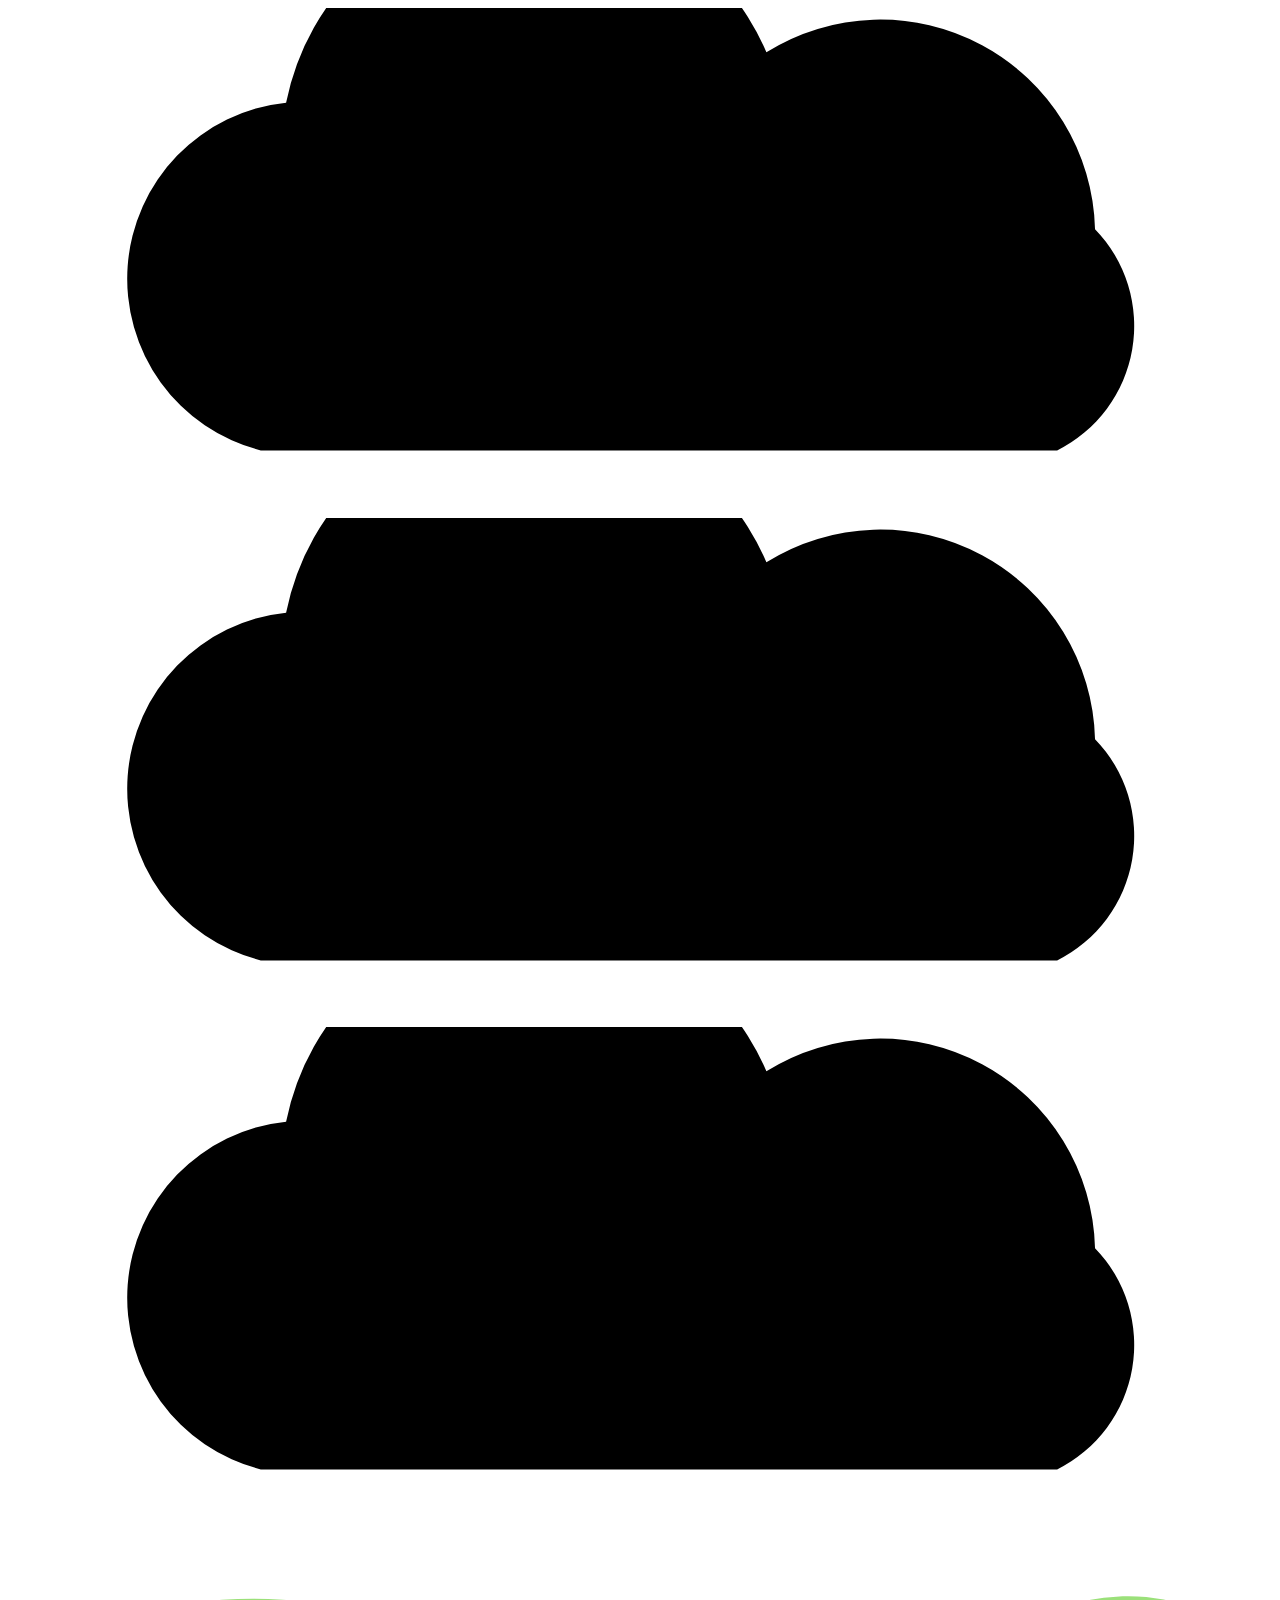
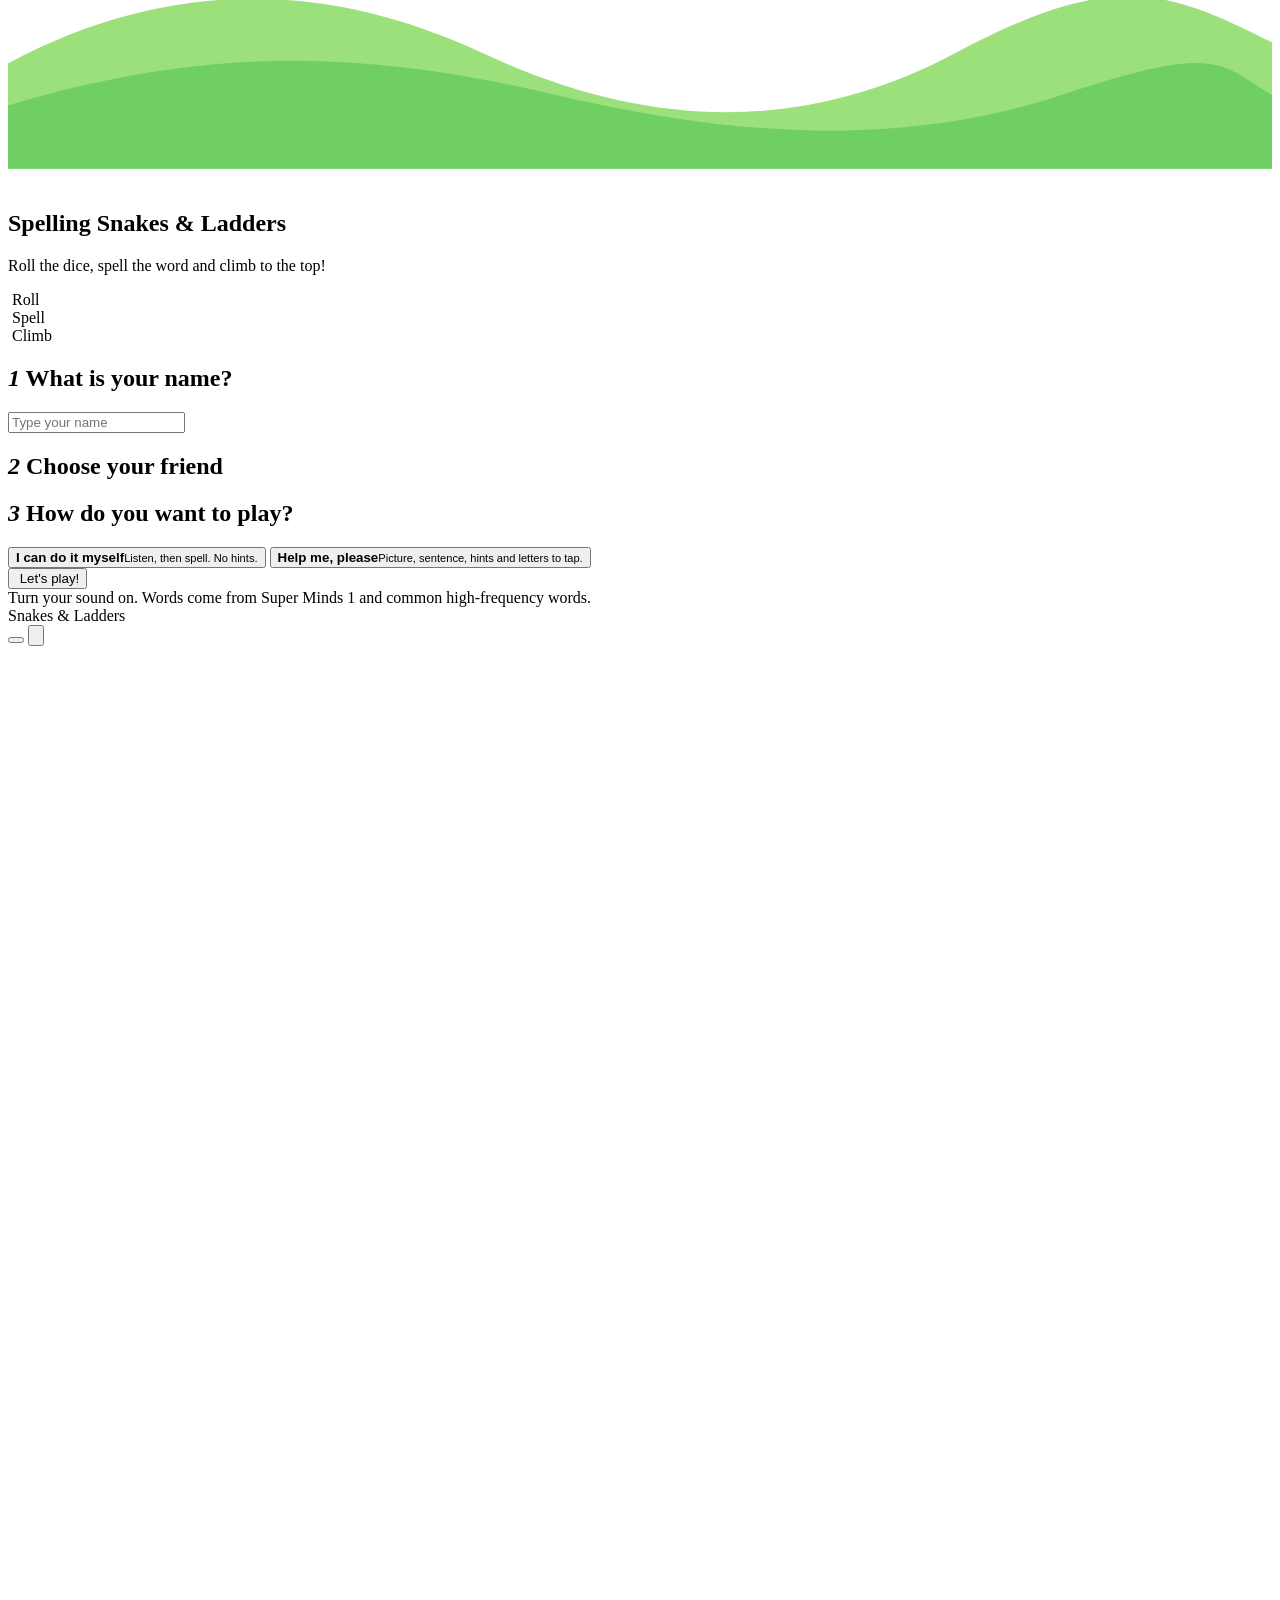
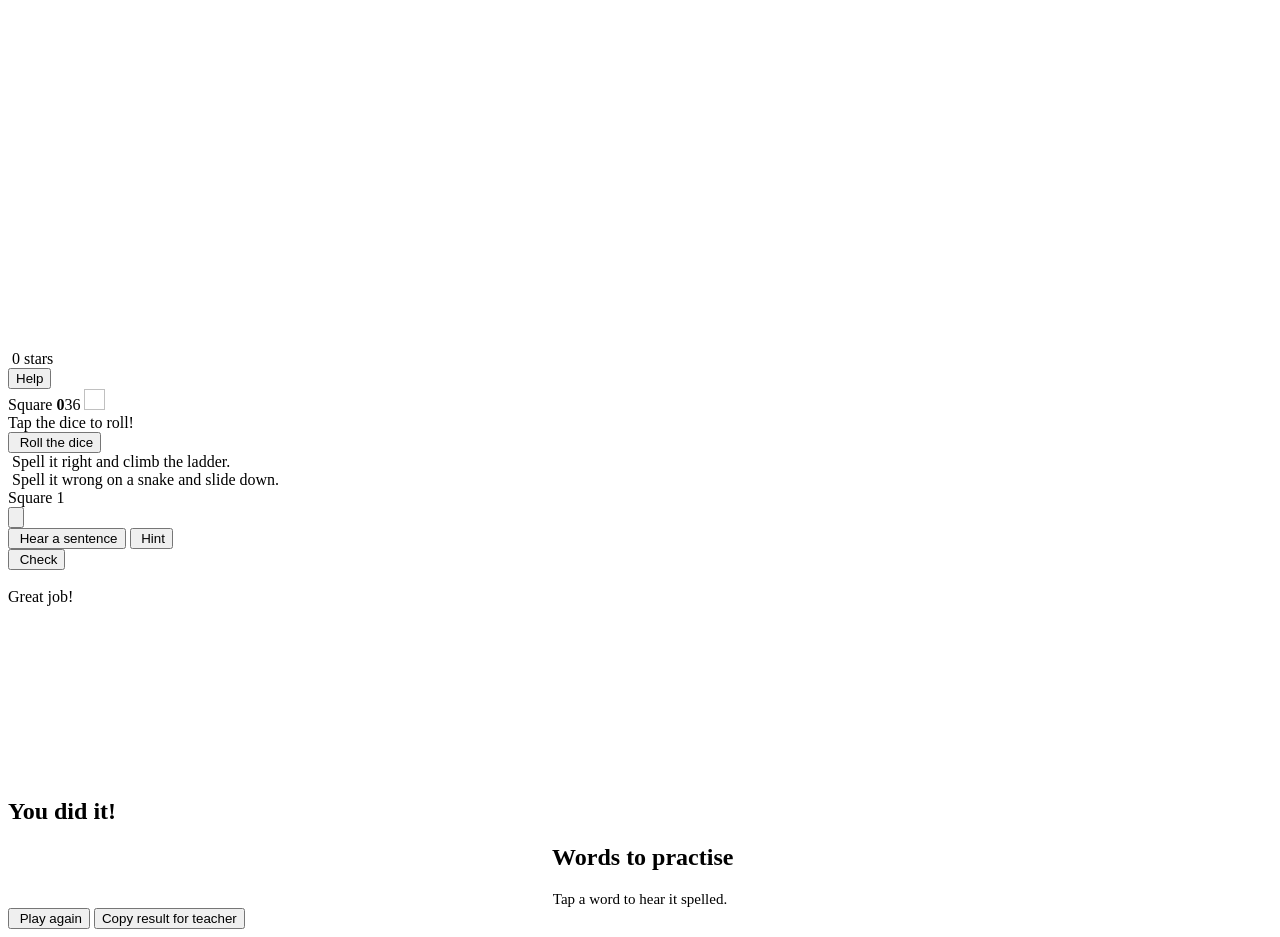
==== src/template.html @ 51717a1d "Add Spelling Snakes and Ladders game for Year 2 Single-file online game: 3D dice, spelling challenge" ====
<!DOCTYPE html>
<html lang="en-GB">
<head>
<meta charset="utf-8">
<meta name="viewport" content="width=device-width, initial-scale=1, viewport-fit=cover">
<meta name="theme-color" content="#69c8ff">
<title>Spelling Snakes and Ladders</title>
<style>
/*CSS*/
</style>
</head>
<body>

<div class="backdrop" aria-hidden="true">
  <svg class="cloud c1" viewBox="0 0 200 80"><path d="M40 70a28 28 0 0 1 4-55 40 40 0 0 1 76-8 34 34 0 0 1 52 28 22 22 0 0 1-6 35z"/></svg>
  <svg class="cloud c2" viewBox="0 0 200 80"><path d="M40 70a28 28 0 0 1 4-55 40 40 0 0 1 76-8 34 34 0 0 1 52 28 22 22 0 0 1-6 35z"/></svg>
  <svg class="cloud c3" viewBox="0 0 200 80"><path d="M40 70a28 28 0 0 1 4-55 40 40 0 0 1 76-8 34 34 0 0 1 52 28 22 22 0 0 1-6 35z"/></svg>
  <svg class="hill" viewBox="0 0 1200 220" preserveAspectRatio="none" height="22%" width="100%">
    <path d="M0 120C150 40 300 40 450 110S750 190 900 110 1100 50 1200 100V220H0z" fill="#9be07a"/>
    <path d="M0 160C200 100 350 110 520 150S850 200 1000 150 1150 120 1200 150V220H0z" fill="#6fcf62"/>
  </svg>
</div>

<!-- ============ START ============ -->
<section id="start" class="screen on">
  <div class="hero">
    <div class="brandmark"><img class="ico" data-i="snake" alt=""><img class="ico" data-i="die" alt=""><img class="ico" data-i="ladder" alt=""></div>
    <h1 class="title">Spelling <span>Snakes</span> &amp; <span>Ladders</span></h1>
    <p class="tag">Roll the dice, spell the word and climb to the top!</p>
    <div class="steps">
      <div><img class="ico" data-i="die" alt=""> Roll</div>
      <div><img class="ico" data-i="pencil" alt=""> Spell</div>
      <div><img class="ico" data-i="ladder" alt=""> Climb</div>
    </div>

    <div class="sheet">
      <h2><i>1</i> What is your name?</h2>
      <input id="name" class="field" type="text" maxlength="20" placeholder="Type your name" autocomplete="off">
    </div>
    <div class="sheet">
      <h2><i>2</i> Choose your friend</h2>
      <div class="avatars" id="avatars"></div>
    </div>
    <div class="sheet">
      <h2><i>3</i> How do you want to play?</h2>
      <div class="modes">
        <button class="mode" data-mode="solo"><img class="ico" data-i="star" alt=""><span><b>I can do it myself</b><small>Listen, then spell. No hints.</small></span></button>
        <button class="mode" data-mode="help"><img class="ico" data-i="help" alt=""><span><b>Help me, please</b><small>Picture, sentence, hints and letters to tap.</small></span></button>
      </div>
    </div>
    <button class="btn play big" id="goBtn"><img class="ico" data-i="rocket" alt=""> Let's play!</button>
    <div class="foot">Turn your sound on. Words come from Super Minds 1 and common high-frequency words.</div>
  </div>
</section>

<!-- ============ GAME ============ -->
<section id="game" class="screen">
  <div class="bar">
    <div class="logo"><img class="ico" data-i="die" alt=""><span>Snakes &amp; Ladders</span></div>
    <div class="right">
      <button class="iconbtn" id="muteBtn" aria-label="Sound on or off"></button>
      <button class="iconbtn" id="quitBtn" aria-label="Back to start"><img class="ico" data-i="home" alt=""></button>
    </div>
  </div>
  <div class="stage">
    <div class="boardwrap" id="boardwrap">
      <svg id="board" viewBox="0 0 600 600" xmlns="http://www.w3.org/2000/svg" role="img" aria-label="Snakes and ladders board"></svg>
      <div id="token"><div class="shad"></div><div class="badge"><img id="tokImg" alt=""></div></div>
    </div>
    <div class="side">
      <div class="card player">
        <div class="pface"><img id="faceImg" alt=""></div>
        <div class="who"><b id="whoName"></b><span><img class="ico" data-i="star" alt=""> <em id="starCount" style="font-style:normal">0</em> stars</span></div>
        <button class="switch" id="helpSwitch" role="switch" aria-checked="false"><span>Help</span><span class="track"></span></button>
      </div>
      <div class="card progress">
        <div class="lbl"><span>Square <b id="sqNow">0</b></span><span>36 <img class="ico" data-i="trophy" alt="" style="height:1.3em;width:1.3em"></span></div>
        <div class="meter"><i id="meterFill"></i></div>
      </div>
      <div class="card dicebox" id="diceBox">
        <div class="scene"><div class="bounce" id="bounce"><div class="cube" id="cube"></div></div></div>
        <div class="pad"></div>
      </div>
      <div class="msg" id="msg" aria-live="polite">Tap the dice to roll!</div>
      <div class="rollwrap">
        <button class="btn play block" id="rollBtn"><img class="ico" data-i="die" alt=""> Roll the dice</button>
        <div class="legend">
          <div><img class="ico" data-i="ladder" alt=""> Spell it right and climb the ladder.</div>
          <div><img class="ico" data-i="snake" alt=""> Spell it wrong on a snake and slide down.</div>
        </div>
      </div>
    </div>
  </div>
</section>

<!-- ============ QUIZ ============ -->
<div class="modal" id="quiz" role="dialog" aria-modal="true" aria-label="Spell the word">
  <div class="quiz">
    <div class="qtop"><span class="chipq" id="qsq">Square 1</span><span class="chipq" id="qmode"></span></div>
    <div class="picture" id="picture"></div>
    <button class="listen" id="listenBtn" aria-label="Hear the word"><img class="ico" data-i="speaker" alt=""></button>
    <div class="tools">
      <button class="pill" id="hearSent"><img class="ico" data-i="talk" alt=""> Hear a sentence</button>
      <button class="pill solid" id="hintBtn"><img class="ico" data-i="bulb" alt=""> Hint</button>
    </div>
    <div class="sent" id="sent"></div>
    <div class="slots" id="slots"></div>
    <div id="fb" aria-live="polite"></div>
    <div class="bank" id="bank"></div>
    <div class="keys" id="keys"></div>
    <div class="row">
      <button class="btn block" id="checkBtn" style="max-width:340px"><img class="ico" data-i="check" alt=""> Check</button>
      <button class="btn play block" id="nextBtn" style="display:none;max-width:340px">Next</button>
    </div>
  </div>
</div>

<!-- ============ REWARD ============ -->
<div id="cheer"><div class="reward"><div class="rays"></div><img class="mascot" id="cMascot" alt=""><br><div class="ribbon" id="cText">Great job!</div><div class="rstars" id="cStars"></div></div></div>
<canvas id="confetti"></canvas>

<!-- ============ END ============ -->
<section id="end" class="screen">
  <div class="final">
    <img class="trophy" data-i="trophy" alt="">
    <h1 id="endTitle">You did it!</h1>
    <div class="stars" id="endStars"></div>
    <div class="sheet" style="text-align:center"><div class="scoreline" id="endScore"></div></div>
    <div class="sheet" id="missPanel" style="text-align:center">
      <h2 style="justify-content:center"><img class="ico" data-i="biceps" alt=""> Words to practise</h2>
      <div style="font-size:15px;color:var(--ink-2)">Tap a word to hear it spelled.</div>
      <div class="miss" id="missList"></div>
    </div>
    <div class="row">
      <button class="btn play" id="againBtn"><img class="ico" data-i="rocket" alt=""> Play again</button>
      <button class="pill" id="copyBtn">Copy result for teacher</button>
    </div>
    <div class="note" id="copyNote"></div>
  </div>
</div>

<script>
/*JS*/
</script>
</body>
</html>
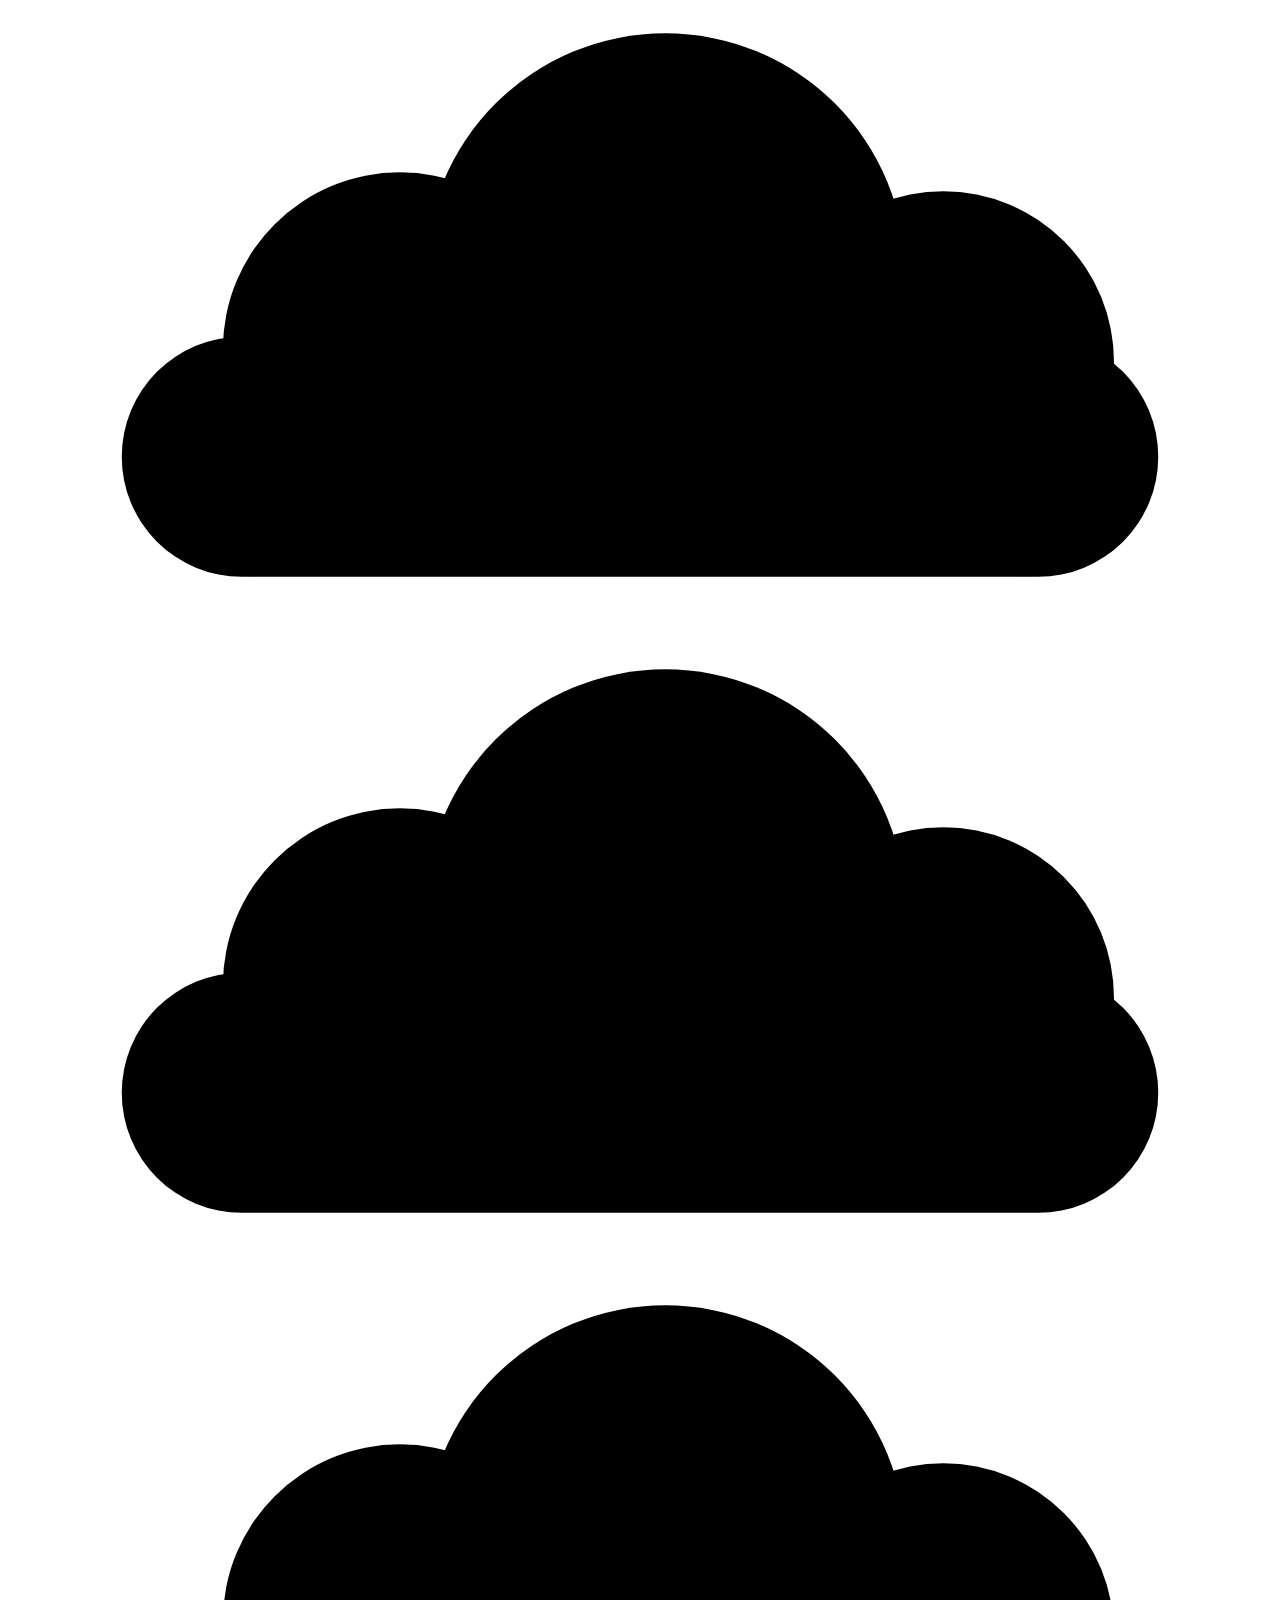
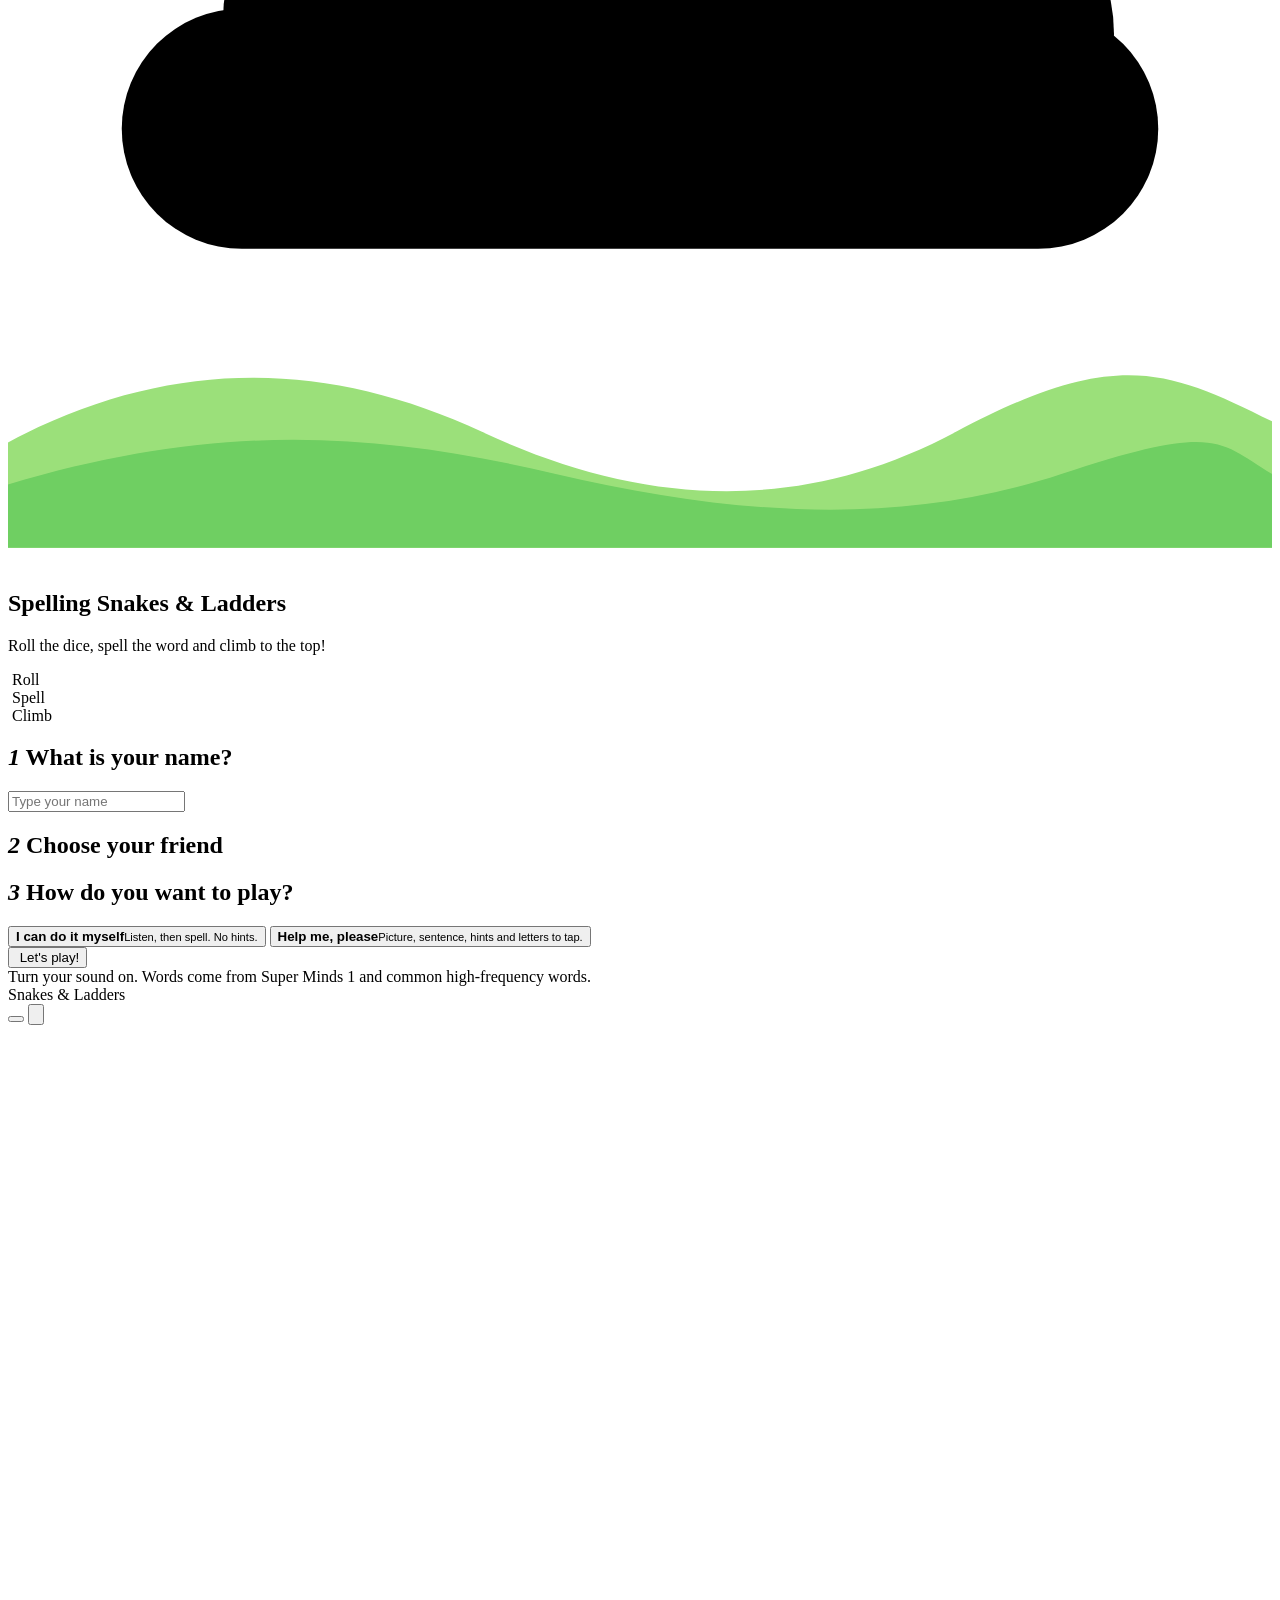
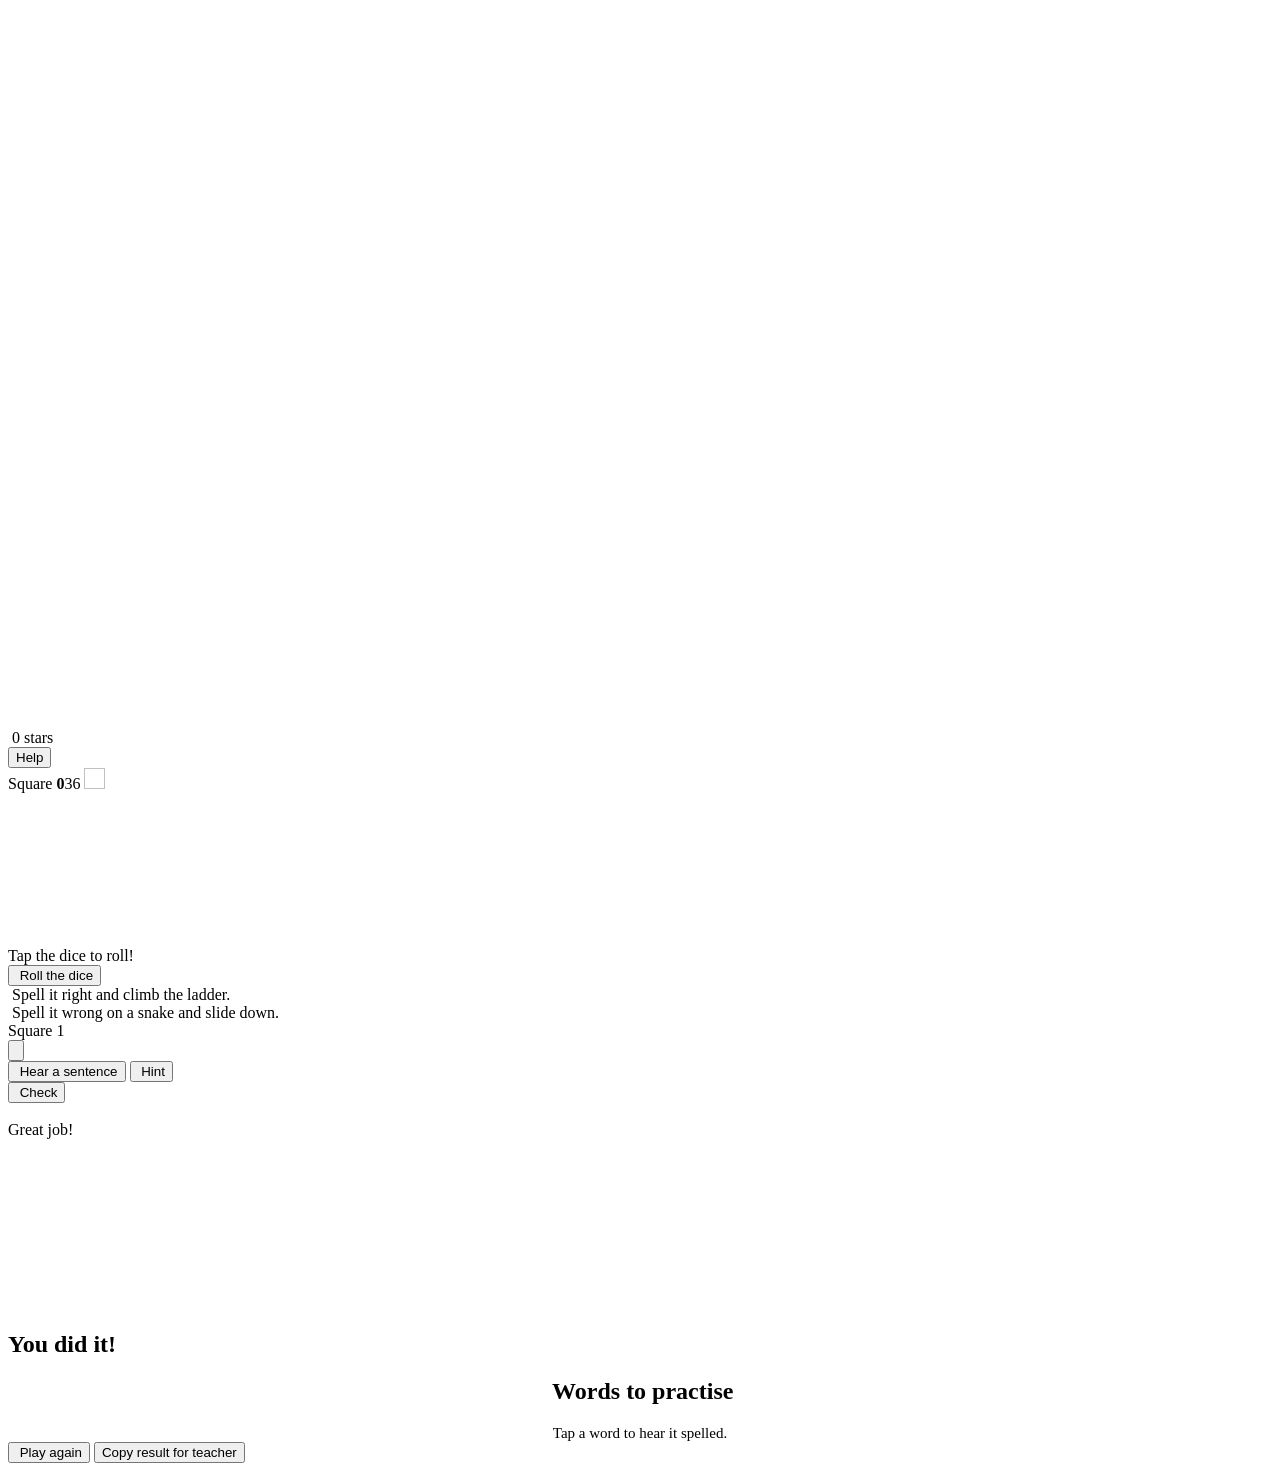
==== commit a97422af: "Real 3D dice, cleaner ladder and clouds, roll message and streak voice - Dice: three.js rounded glos" ====
--- a/src/template.html
+++ b/src/template.html
@@ -12,9 +12,9 @@
 <body>
 
 <div class="backdrop" aria-hidden="true">
-  <svg class="cloud c1" viewBox="0 0 200 80"><path d="M40 70a28 28 0 0 1 4-55 40 40 0 0 1 76-8 34 34 0 0 1 52 28 22 22 0 0 1-6 35z"/></svg>
-  <svg class="cloud c2" viewBox="0 0 200 80"><path d="M40 70a28 28 0 0 1 4-55 40 40 0 0 1 76-8 34 34 0 0 1 52 28 22 22 0 0 1-6 35z"/></svg>
-  <svg class="cloud c3" viewBox="0 0 200 80"><path d="M40 70a28 28 0 0 1 4-55 40 40 0 0 1 76-8 34 34 0 0 1 52 28 22 22 0 0 1-6 35z"/></svg>
+  <svg class="cloud c1" viewBox="0 0 200 100"><g><rect x="18" y="52" width="164" height="38" rx="19"/><circle cx="62" cy="54" r="28"/><circle cx="104" cy="42" r="38"/><circle cx="148" cy="56" r="27"/></g></svg>
+  <svg class="cloud c2" viewBox="0 0 200 100"><g><rect x="18" y="52" width="164" height="38" rx="19"/><circle cx="62" cy="54" r="28"/><circle cx="104" cy="42" r="38"/><circle cx="148" cy="56" r="27"/></g></svg>
+  <svg class="cloud c3" viewBox="0 0 200 100"><g><rect x="18" y="52" width="164" height="38" rx="19"/><circle cx="62" cy="54" r="28"/><circle cx="104" cy="42" r="38"/><circle cx="148" cy="56" r="27"/></g></svg>
   <svg class="hill" viewBox="0 0 1200 220" preserveAspectRatio="none" height="22%" width="100%">
     <path d="M0 120C150 40 300 40 450 110S750 190 900 110 1100 50 1200 100V220H0z" fill="#9be07a"/>
     <path d="M0 160C200 100 350 110 520 150S850 200 1000 150 1150 120 1200 150V220H0z" fill="#6fcf62"/>
@@ -78,8 +78,7 @@
         <div class="meter"><i id="meterFill"></i></div>
       </div>
       <div class="card dicebox" id="diceBox">
-        <div class="scene"><div class="bounce" id="bounce"><div class="cube" id="cube"></div></div></div>
-        <div class="pad"></div>
+        <div class="scene"><canvas id="dice3d" aria-label="Dice"></canvas></div>
       </div>
       <div class="msg" id="msg" aria-live="polite">Tap the dice to roll!</div>
       <div class="rollwrap">
@@ -140,6 +139,9 @@
 </div>
 
 <script>
+/*THREE*/
+</script>
+<script>
 /*JS*/
 </script>
 </body>
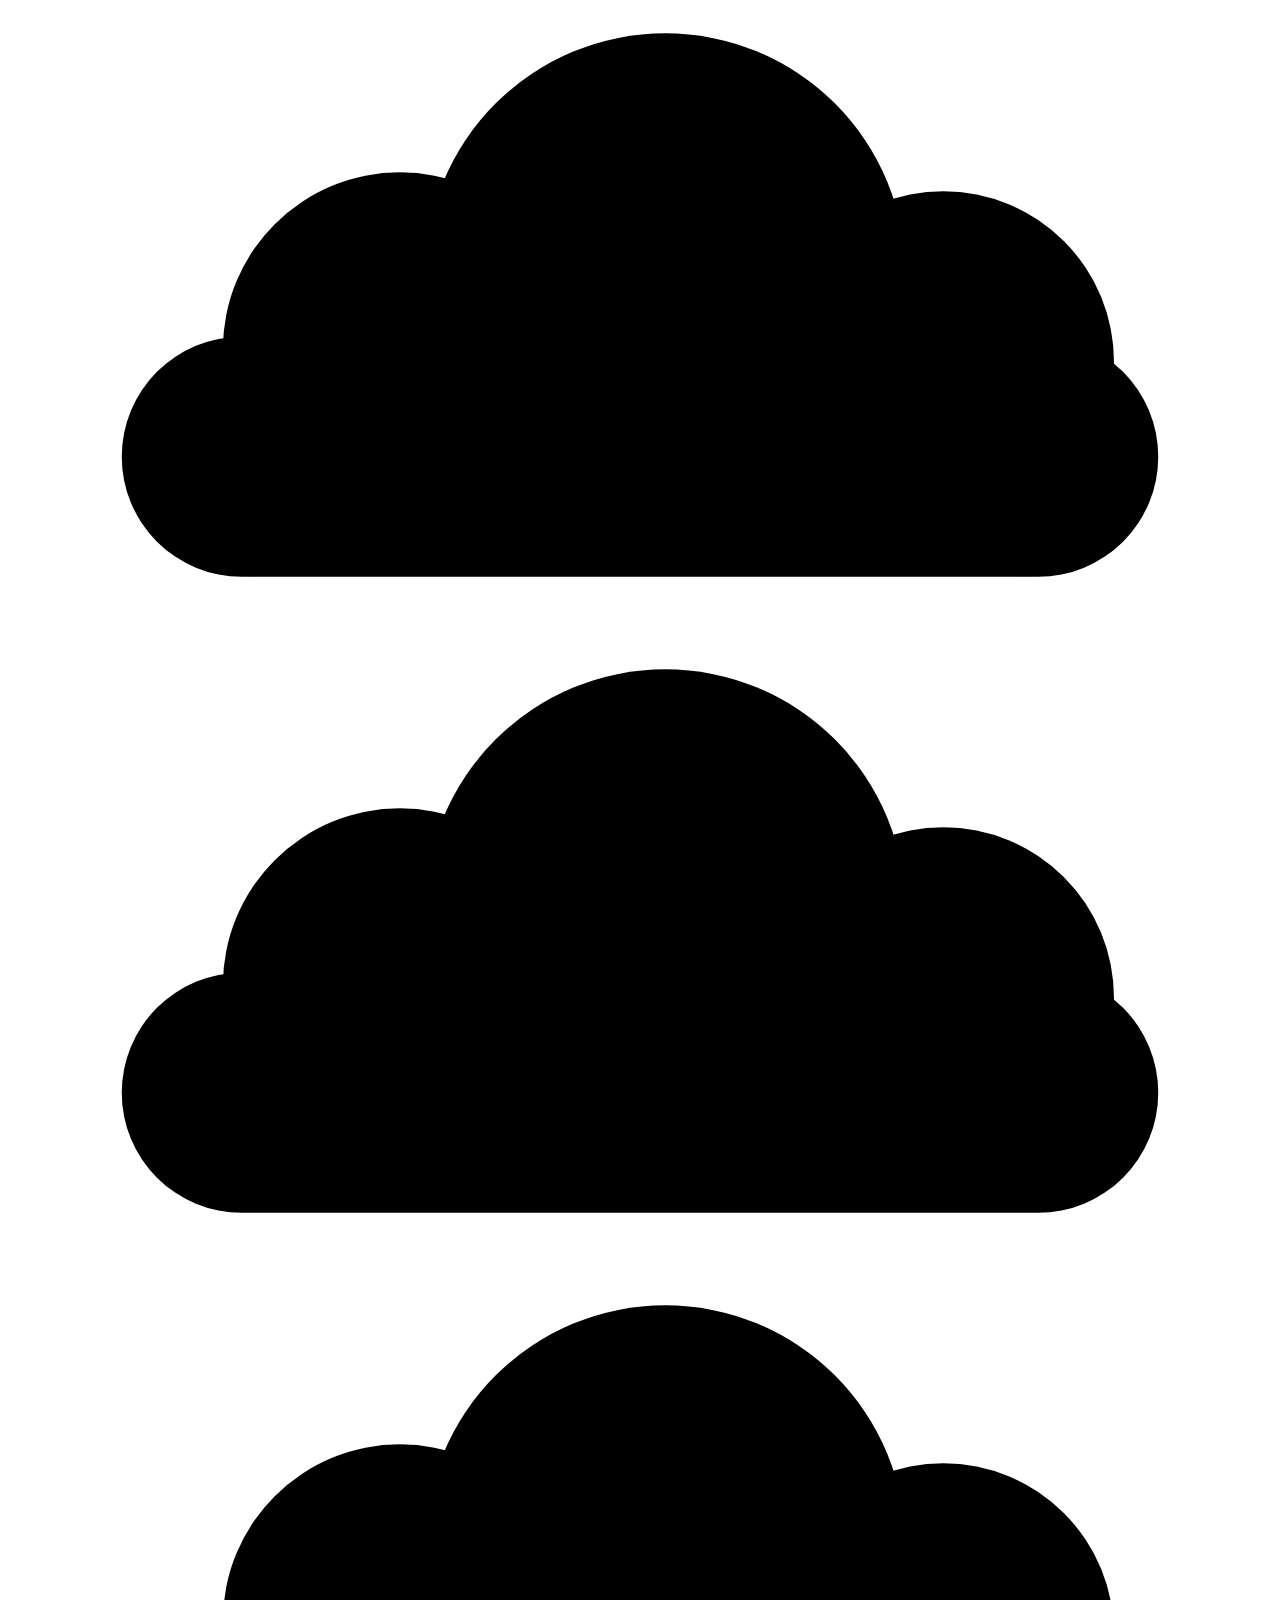
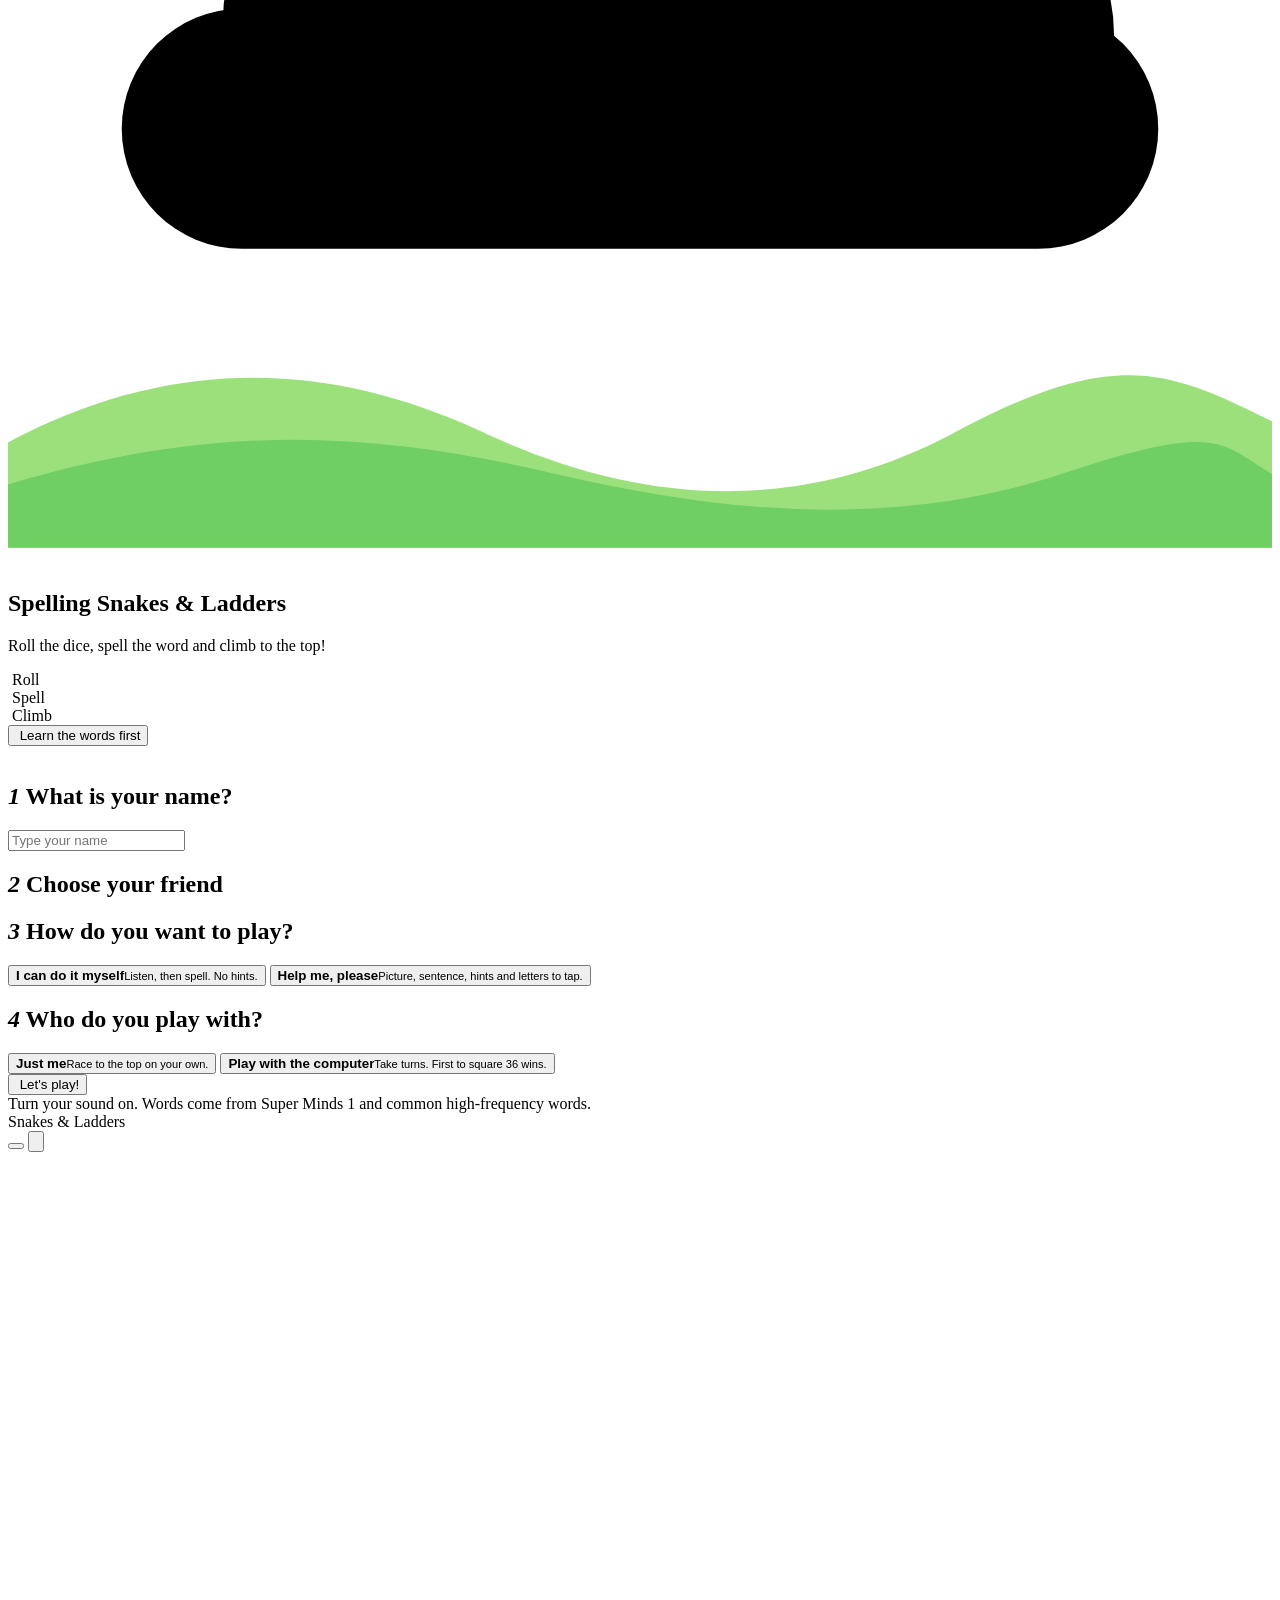
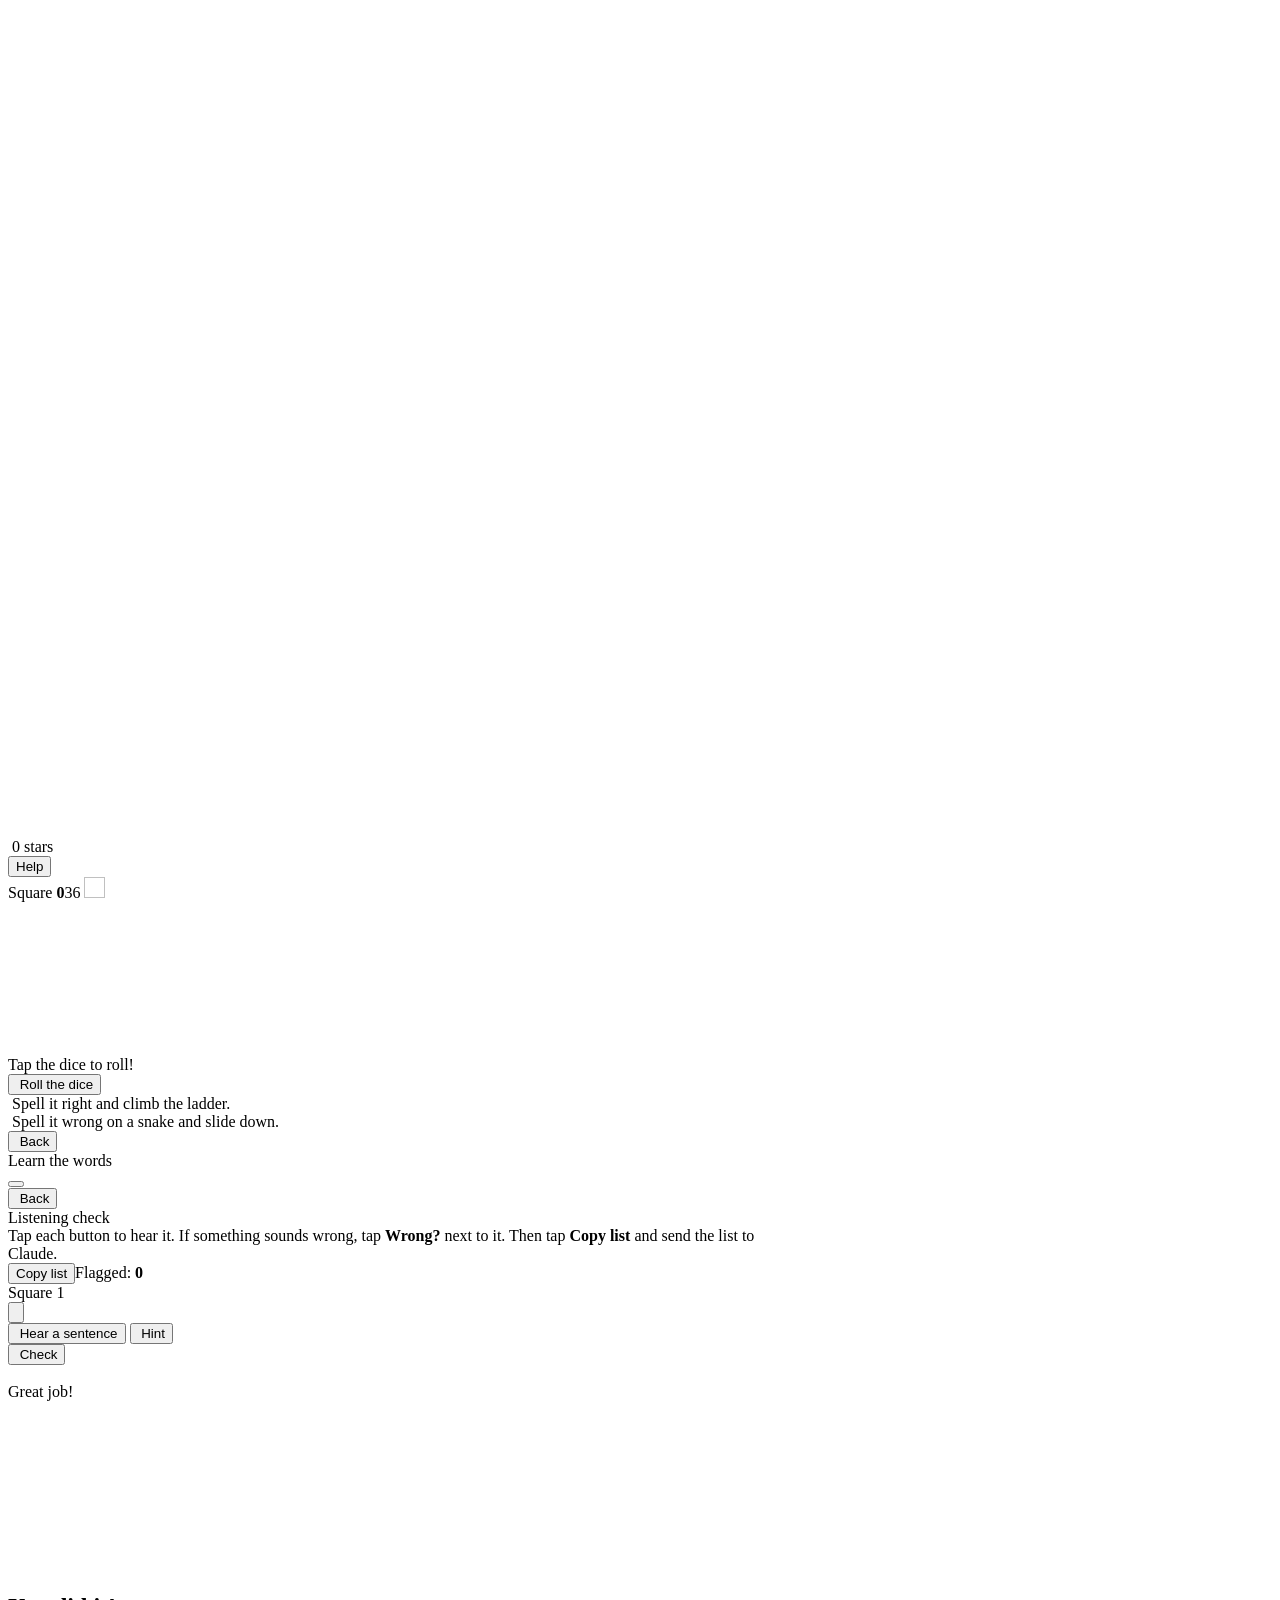
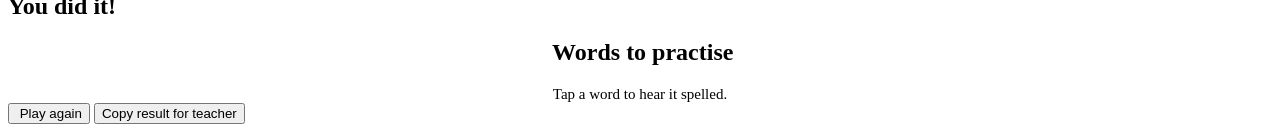
==== commit 5e27f7d2: "Study flashcards, computer opponent, school font, centred tokens, clearer letter audio - Learn-the-w" ====
--- a/src/template.html
+++ b/src/template.html
@@ -32,6 +32,7 @@
       <div><img class="ico" data-i="pencil" alt=""> Spell</div>
       <div><img class="ico" data-i="ladder" alt=""> Climb</div>
     </div>
+    <button class="btn blue" id="studyBtn" style="margin:0 0 18px"><img class="ico" data-i="notebook" alt=""> Learn the words first</button>
 
     <div class="sheet">
       <h2><i>1</i> What is your name?</h2>
@@ -46,6 +47,23 @@
       <div class="modes">
         <button class="mode" data-mode="solo"><img class="ico" data-i="star" alt=""><span><b>I can do it myself</b><small>Listen, then spell. No hints.</small></span></button>
         <button class="mode" data-mode="help"><img class="ico" data-i="help" alt=""><span><b>Help me, please</b><small>Picture, sentence, hints and letters to tap.</small></span></button>
+      </div>
+    </div>
+    <div class="sheet">
+      <h2><i>4</i> Who do you play with?</h2>
+      <div class="modes">
+        <button class="with" data-play="alone"><img class="ico" data-i="rocket" alt=""><span><b>Just me</b><small>Race to the top on your own.</small></span></button>
+        <button class="with" data-play="cpu"><img class="ico" data-i="robot" alt=""><span><b>Play with the computer</b><small>Take turns. First to square 36 wins.</small></span></button>
+      </div>
+      <div id="oppBox" hidden>
+        <h3 class="sub">Choose your opponent</h3>
+        <div class="avatars" id="oppAvatars"></div>
+        <h3 class="sub">How good is the computer?</h3>
+        <div class="levels">
+          <button class="lv" data-level="easy">Easy</button>
+          <button class="lv" data-level="medium">Medium</button>
+          <button class="lv" data-level="hard">Tricky</button>
+        </div>
       </div>
     </div>
     <button class="btn play big" id="goBtn"><img class="ico" data-i="rocket" alt=""> Let's play!</button>
@@ -64,18 +82,26 @@
   </div>
   <div class="stage">
     <div class="boardwrap" id="boardwrap">
-      <svg id="board" viewBox="0 0 600 600" xmlns="http://www.w3.org/2000/svg" role="img" aria-label="Snakes and ladders board"></svg>
-      <div id="token"><div class="shad"></div><div class="badge"><img id="tokImg" alt=""></div></div>
+      <div class="bi" id="bi">
+        <svg id="board" viewBox="0 0 600 600" xmlns="http://www.w3.org/2000/svg" role="img" aria-label="Snakes and ladders board"></svg>
+      </div>
     </div>
     <div class="side">
-      <div class="card player">
+      <div class="players">
+      <div class="card player" id="pHuman">
         <div class="pface"><img id="faceImg" alt=""></div>
         <div class="who"><b id="whoName"></b><span><img class="ico" data-i="star" alt=""> <em id="starCount" style="font-style:normal">0</em> stars</span></div>
         <button class="switch" id="helpSwitch" role="switch" aria-checked="false"><span>Help</span><span class="track"></span></button>
       </div>
+      <div class="card player cpu" id="pCpu" hidden>
+        <div class="pface"><img id="oppFace" alt=""></div>
+        <div class="who"><b id="oppName"></b><span id="oppSq">Square 0</span></div>
+      </div>
+      </div>
       <div class="card progress">
         <div class="lbl"><span>Square <b id="sqNow">0</b></span><span>36 <img class="ico" data-i="trophy" alt="" style="height:1.3em;width:1.3em"></span></div>
         <div class="meter"><i id="meterFill"></i></div>
+        <div class="meter m2" id="meter2" hidden><i id="meterFill2"></i></div>
       </div>
       <div class="card dicebox" id="diceBox">
         <div class="scene"><canvas id="dice3d" aria-label="Dice"></canvas></div>
@@ -89,6 +115,46 @@
         </div>
       </div>
     </div>
+  </div>
+</section>
+
+<!-- ============ STUDY ============ -->
+<section id="study" class="screen">
+  <div class="bar">
+    <button class="pill" id="studyBack"><img class="ico" data-i="prev" alt=""> Back</button>
+    <div class="stitle" id="studyTitle">Learn the words</div>
+    <button class="iconbtn" id="studyMute" aria-label="Sound on or off"></button>
+  </div>
+  <div class="groups" id="studyGroups"></div>
+  <div class="deck" id="studyDeck" hidden>
+    <div class="deckbar"><span id="deckCount">1 of 1</span><div class="meter"><i id="deckFill"></i></div></div>
+    <div class="fcard" id="fcard">
+      <div class="fpic" id="fpic"></div>
+      <div class="fword" id="fword"></div>
+      <div class="fsent" id="fsent"></div>
+      <div class="ftools">
+        <button class="pill solid" id="hearCard"><img class="ico" data-i="speaker" alt=""> Hear it</button>
+        <button class="pill" id="spellCard"><img class="ico" data-i="pencil" alt=""> Spell it</button>
+        <button class="pill" id="sentCard"><img class="ico" data-i="talk" alt=""> Sentence</button>
+      </div>
+    </div>
+    <div class="fnav">
+      <button class="btn small light" id="prevCard"><img class="ico" data-i="prev" alt=""> Back</button>
+      <button class="btn small" id="nextCard">Next</button>
+    </div>
+  </div>
+</section>
+
+<!-- ============ LISTENING CHECK (add #check to the link) ============ -->
+<section id="check" class="screen">
+  <div class="final" style="max-width:760px;text-align:left">
+    <div class="bar"><button class="pill" id="checkBack"><img class="ico" data-i="prev" alt=""> Back</button><div class="stitle">Listening check</div><span></span></div>
+    <div class="sheet">
+      <p style="margin:0">Tap each button to hear it. If something sounds wrong, tap <b>Wrong?</b> next to it. Then tap <b>Copy list</b> and send the list to Claude.</p>
+      <div class="row" style="justify-content:flex-start"><button class="btn small" id="copyFlags">Copy list</button><span>Flagged: <b id="flagCount">0</b></span></div>
+      <div class="note" id="flagNote"></div>
+    </div>
+    <div class="sheet" id="checkList"></div>
   </div>
 </section>
 
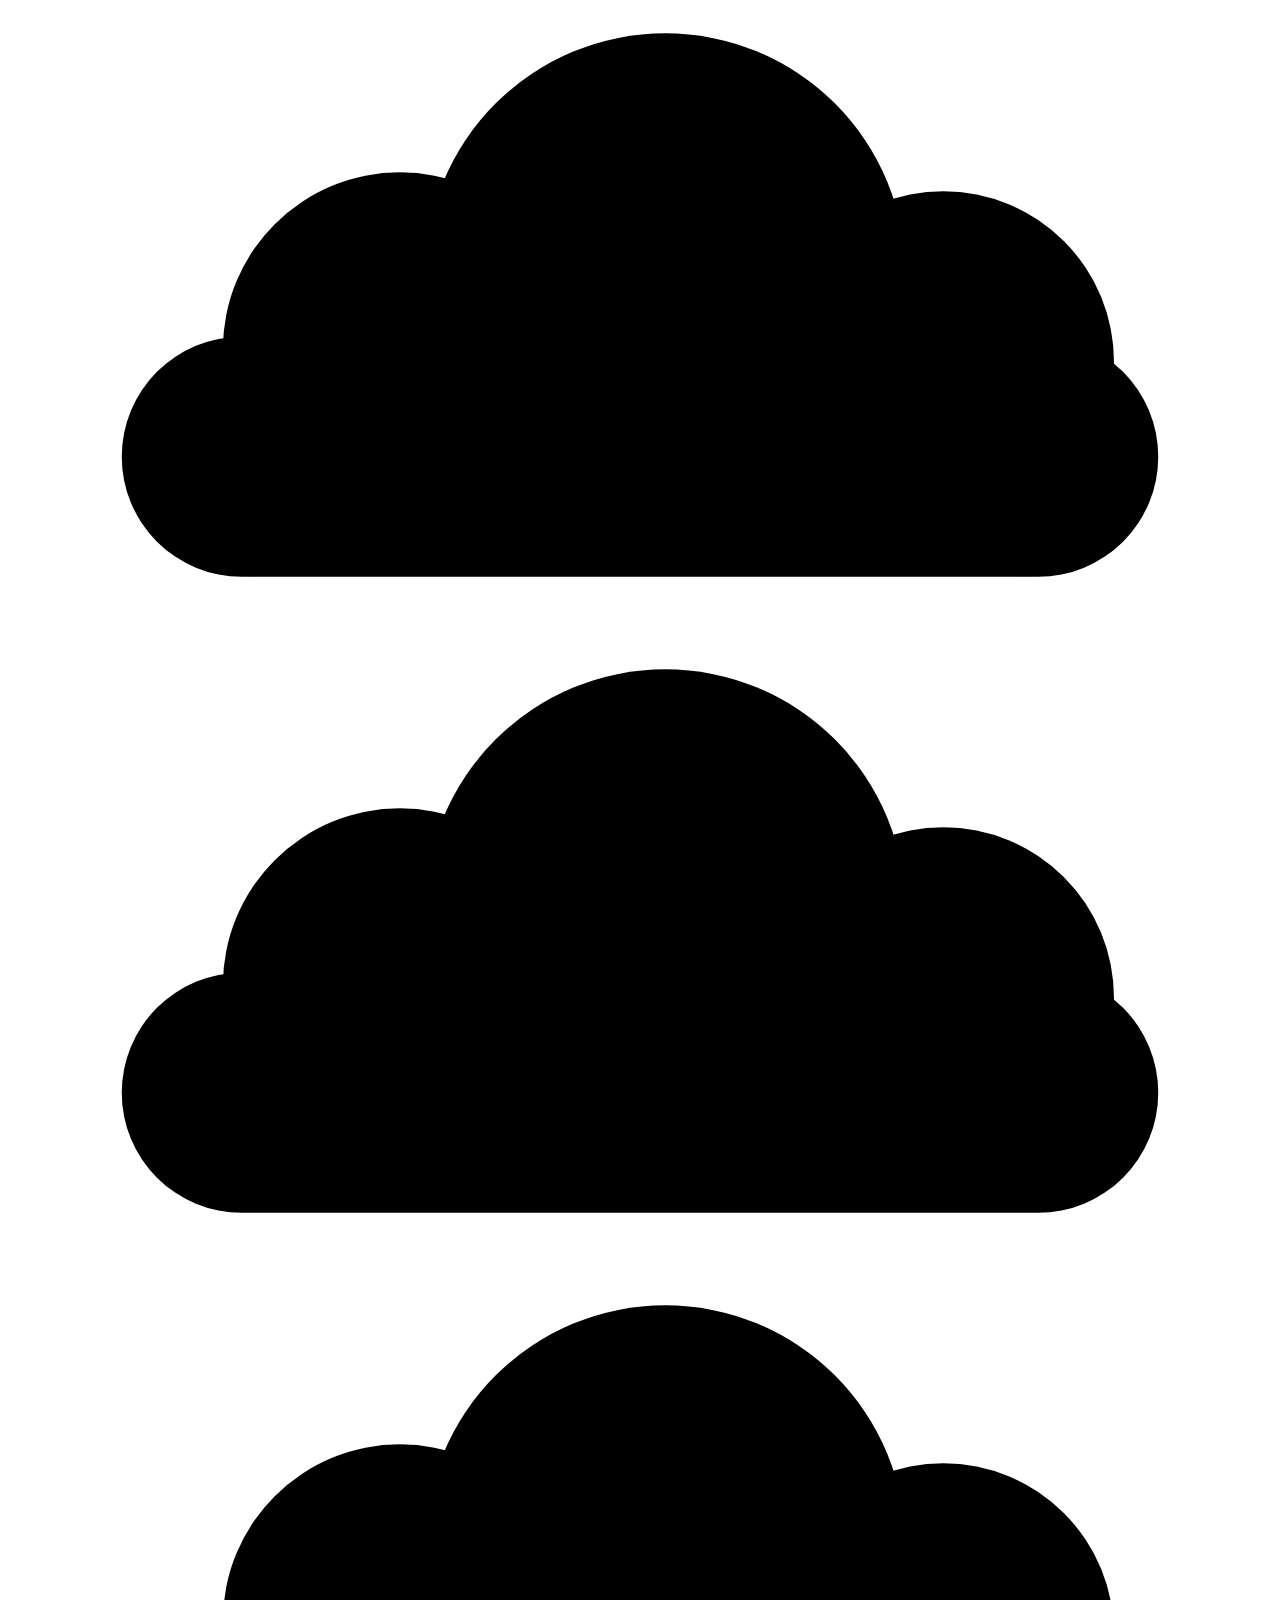
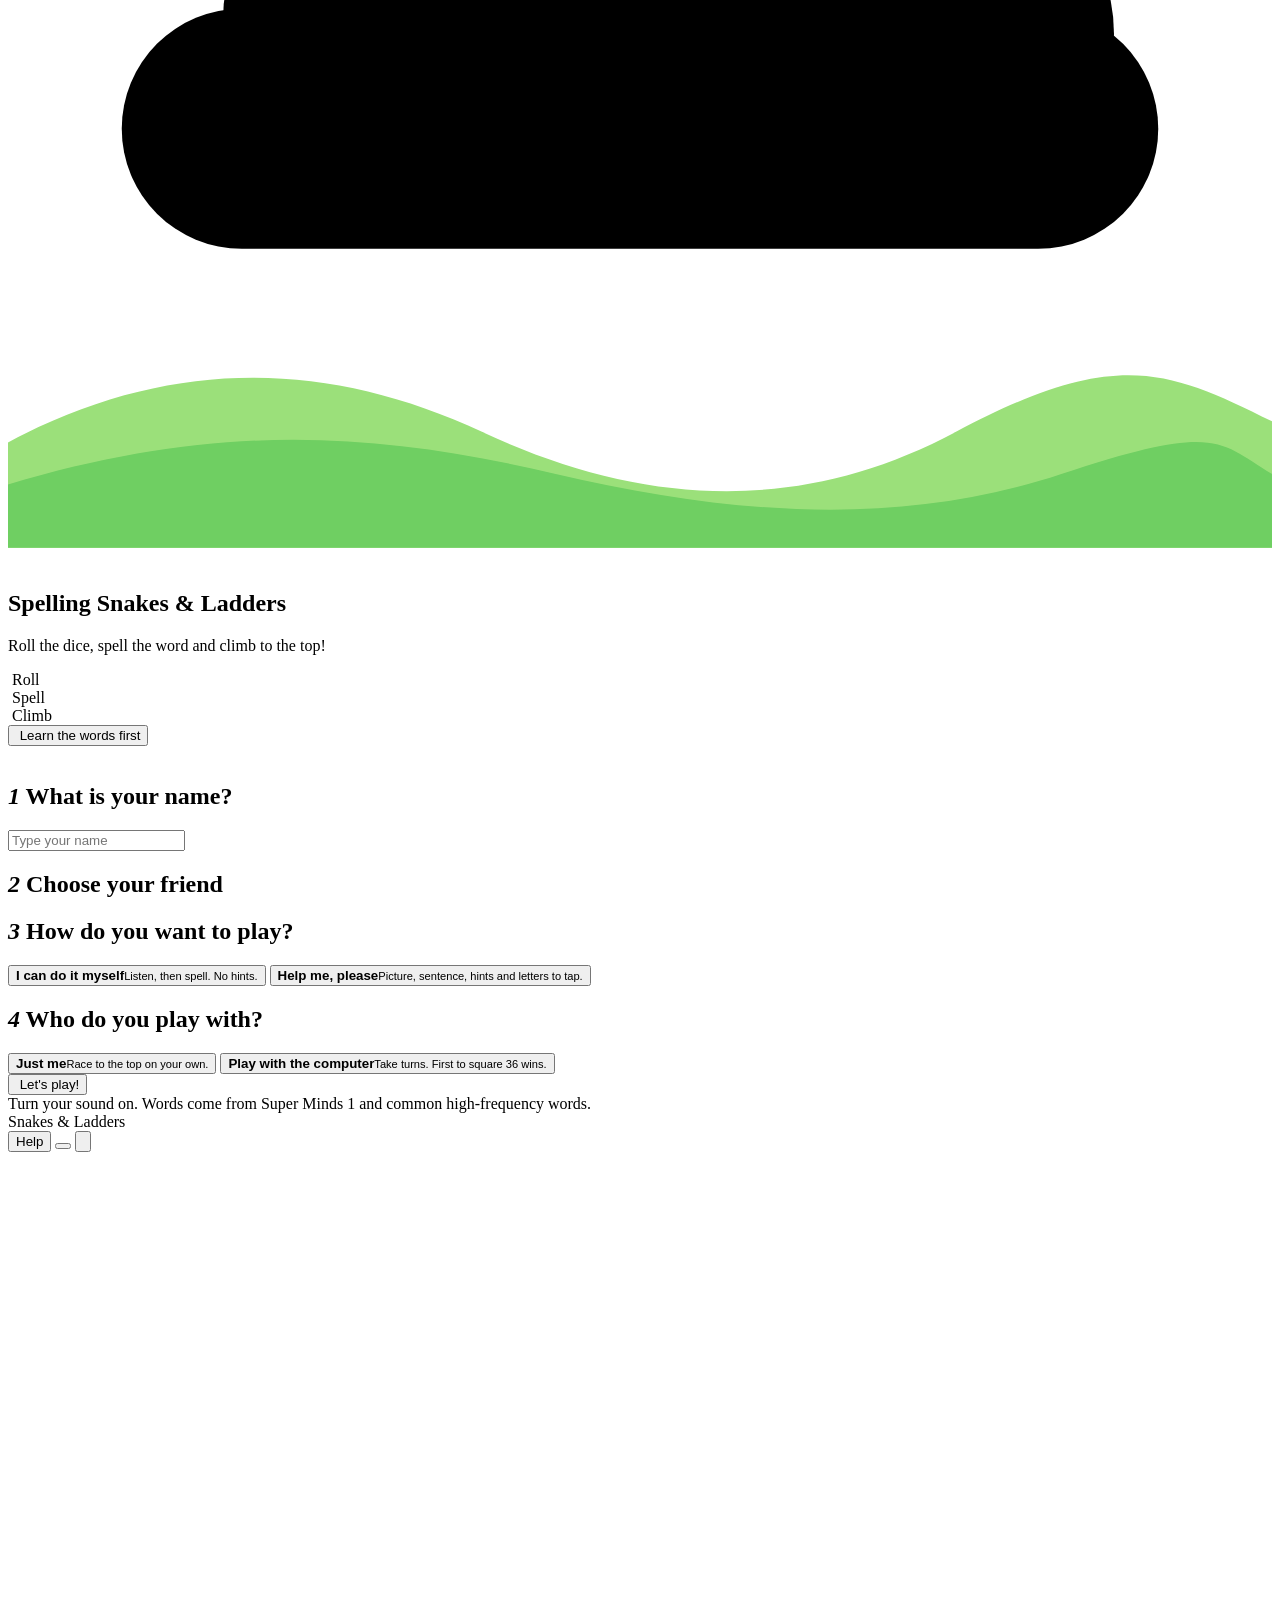
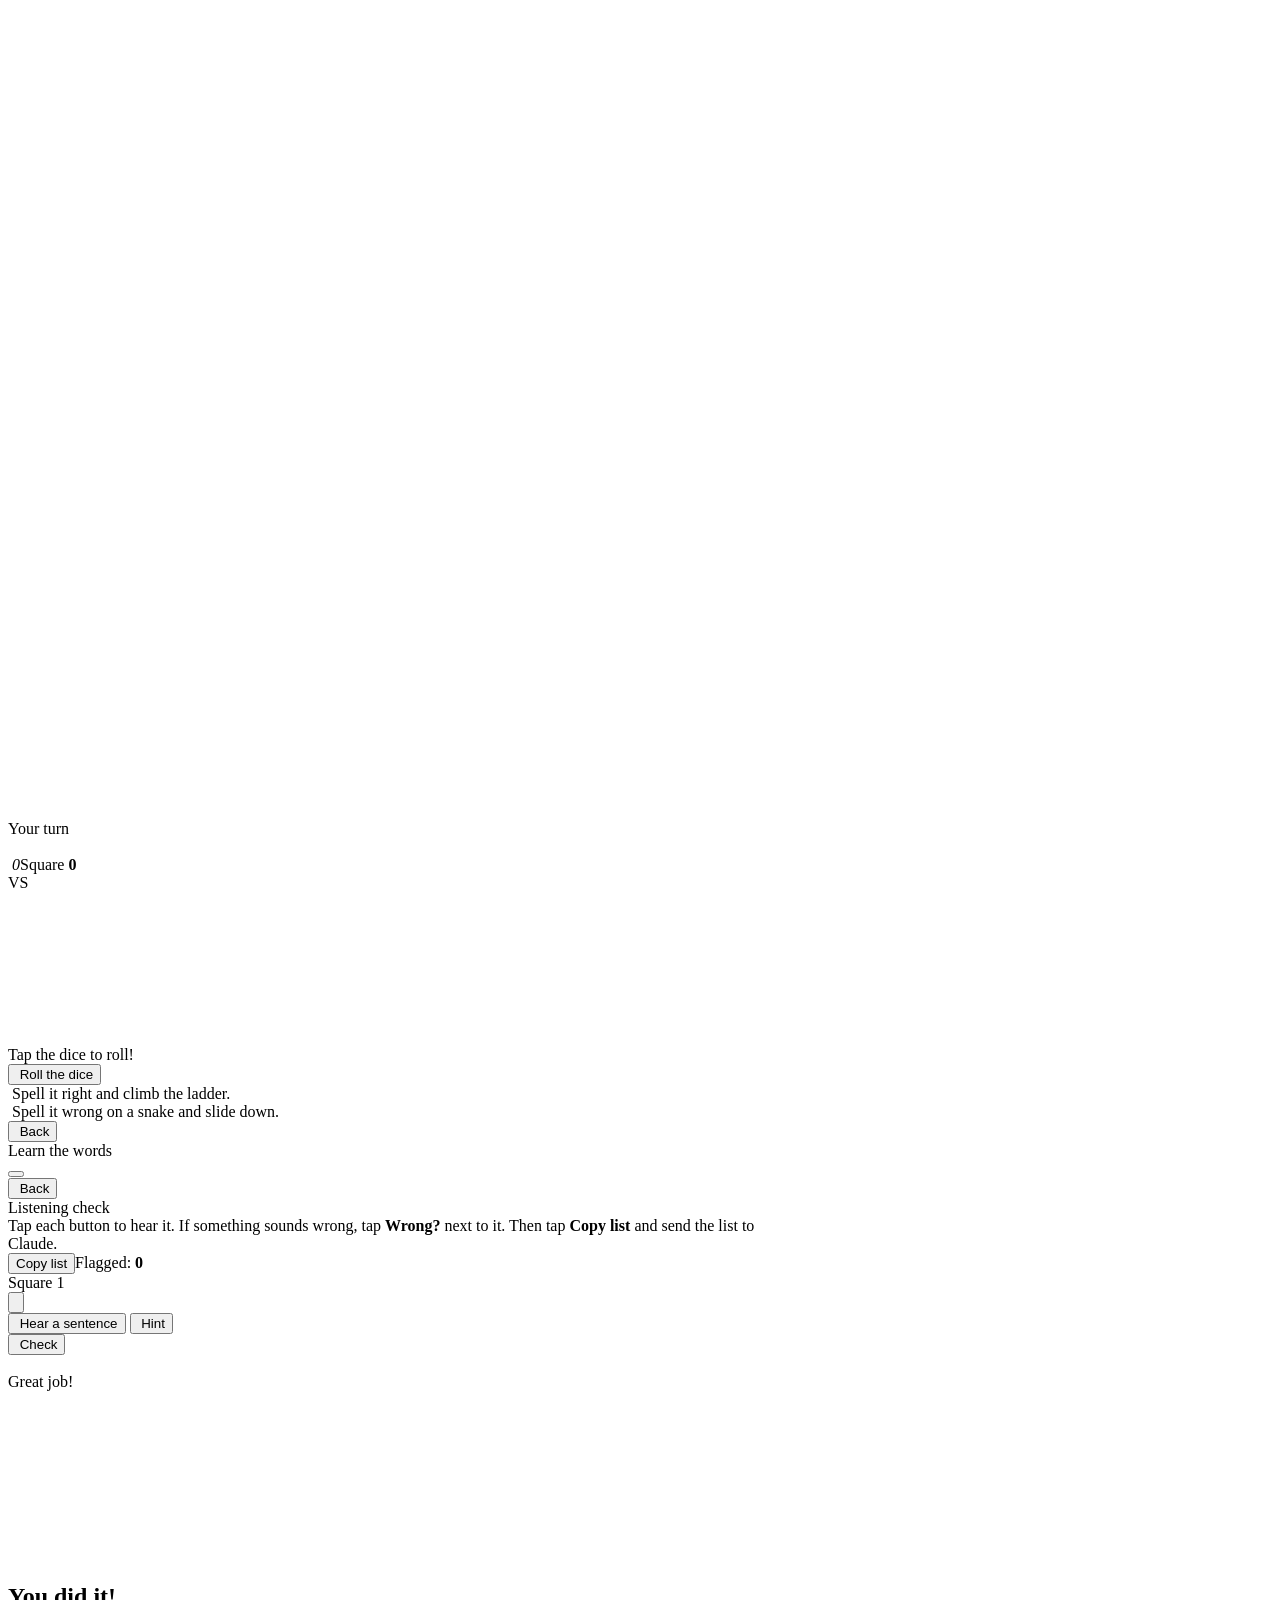
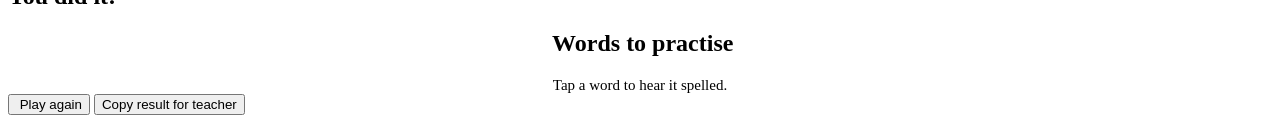
==== commit 7e1f05b2: "Azim font, head-to-head scoreboard, move sounds in step with movement, pronunciation options - Azim " ====
--- a/src/template.html
+++ b/src/template.html
@@ -76,6 +76,7 @@
   <div class="bar">
     <div class="logo"><img class="ico" data-i="die" alt=""><span>Snakes &amp; Ladders</span></div>
     <div class="right">
+      <button class="switch" id="helpSwitch" role="switch" aria-checked="false"><span>Help</span><span class="track"></span></button>
       <button class="iconbtn" id="muteBtn" aria-label="Sound on or off"></button>
       <button class="iconbtn" id="quitBtn" aria-label="Back to start"><img class="ico" data-i="home" alt=""></button>
     </div>
@@ -87,21 +88,22 @@
       </div>
     </div>
     <div class="side">
-      <div class="players">
-      <div class="card player" id="pHuman">
-        <div class="pface"><img id="faceImg" alt=""></div>
-        <div class="who"><b id="whoName"></b><span><img class="ico" data-i="star" alt=""> <em id="starCount" style="font-style:normal">0</em> stars</span></div>
-        <button class="switch" id="helpSwitch" role="switch" aria-checked="false"><span>Help</span><span class="track"></span></button>
-      </div>
-      <div class="card player cpu" id="pCpu" hidden>
-        <div class="pface"><img id="oppFace" alt=""></div>
-        <div class="who"><b id="oppName"></b><span id="oppSq">Square 0</span></div>
-      </div>
-      </div>
-      <div class="card progress">
-        <div class="lbl"><span>Square <b id="sqNow">0</b></span><span>36 <img class="ico" data-i="trophy" alt="" style="height:1.3em;width:1.3em"></span></div>
-        <div class="meter"><i id="meterFill"></i></div>
-        <div class="meter m2" id="meter2" hidden><i id="meterFill2"></i></div>
+      <div class="versus" id="versus">
+        <div class="vp me" id="pHuman">
+          <span class="turntag">Your turn</span>
+          <div class="pface"><img id="faceImg" alt=""></div>
+          <b class="pname" id="whoName"></b>
+          <div class="pstat"><span><img class="ico" data-i="star" alt=""> <em id="starCount">0</em></span><span class="sq">Square <b id="sqNow">0</b></span></div>
+          <div class="meter"><i id="meterFill"></i></div>
+        </div>
+        <div class="vsbadge" id="vsBadge">VS</div>
+        <div class="vp cpu" id="pCpu" hidden>
+          <span class="turntag">Their turn</span>
+          <div class="pface"><img id="oppFace" alt=""></div>
+          <b class="pname" id="oppName"></b>
+          <div class="pstat"><span title="Computer player"><img class="ico" data-i="robot" alt=""></span><span class="sq" id="oppSq">Square 0</span></div>
+          <div class="meter m2" id="meter2"><i id="meterFill2"></i></div>
+        </div>
       </div>
       <div class="card dicebox" id="diceBox">
         <div class="scene"><canvas id="dice3d" aria-label="Dice"></canvas></div>
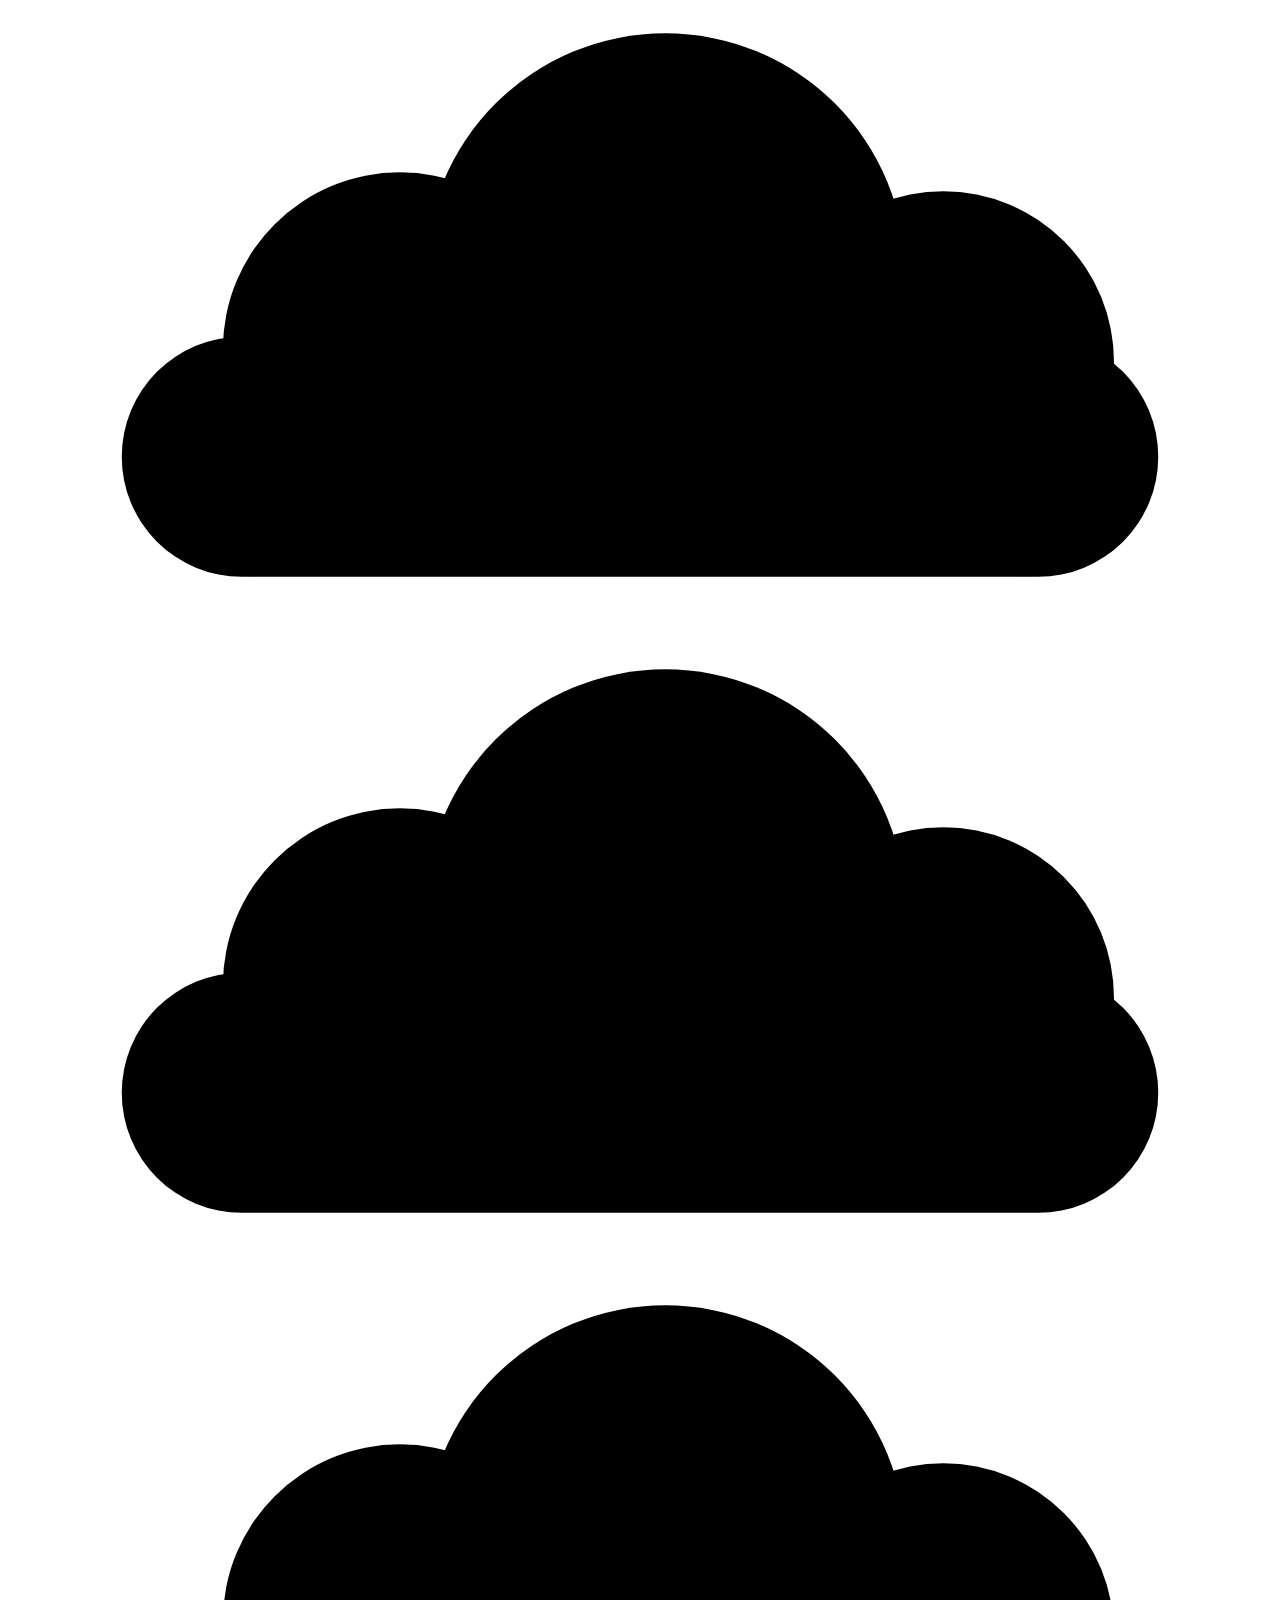
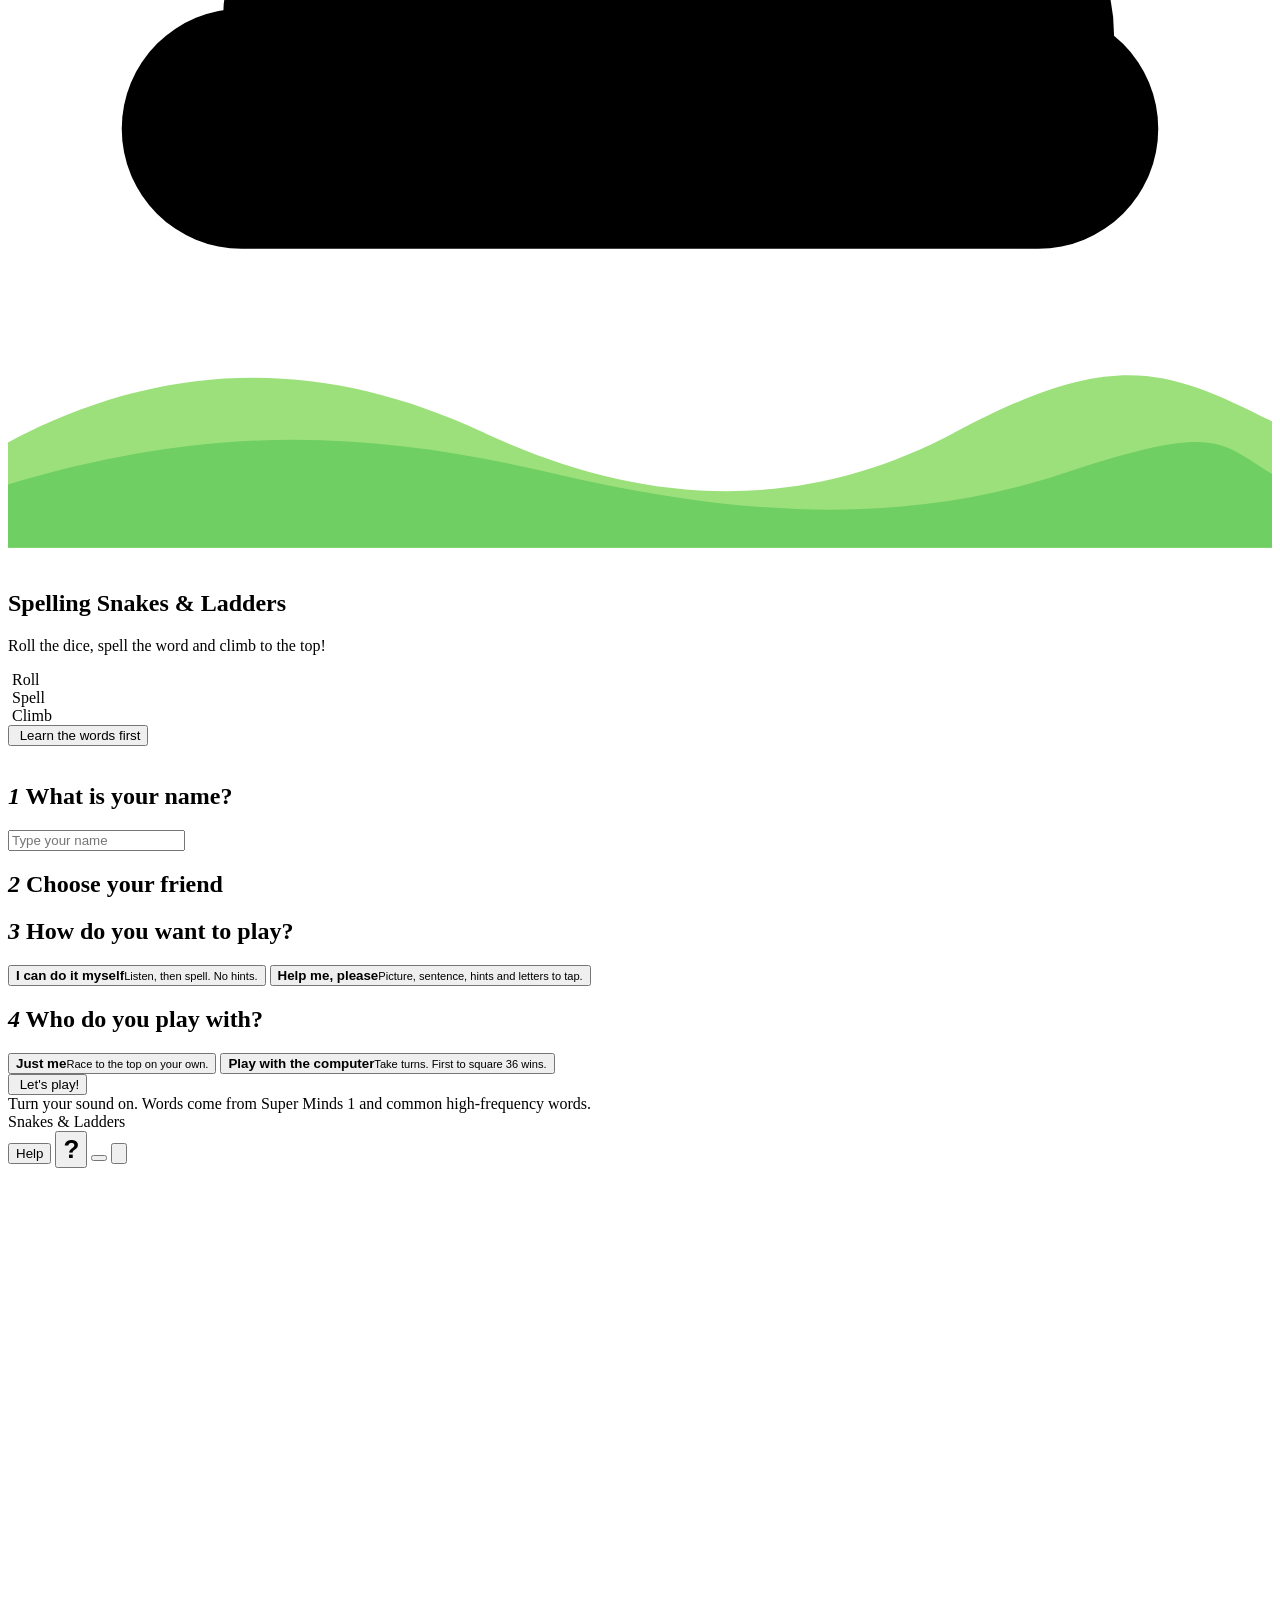
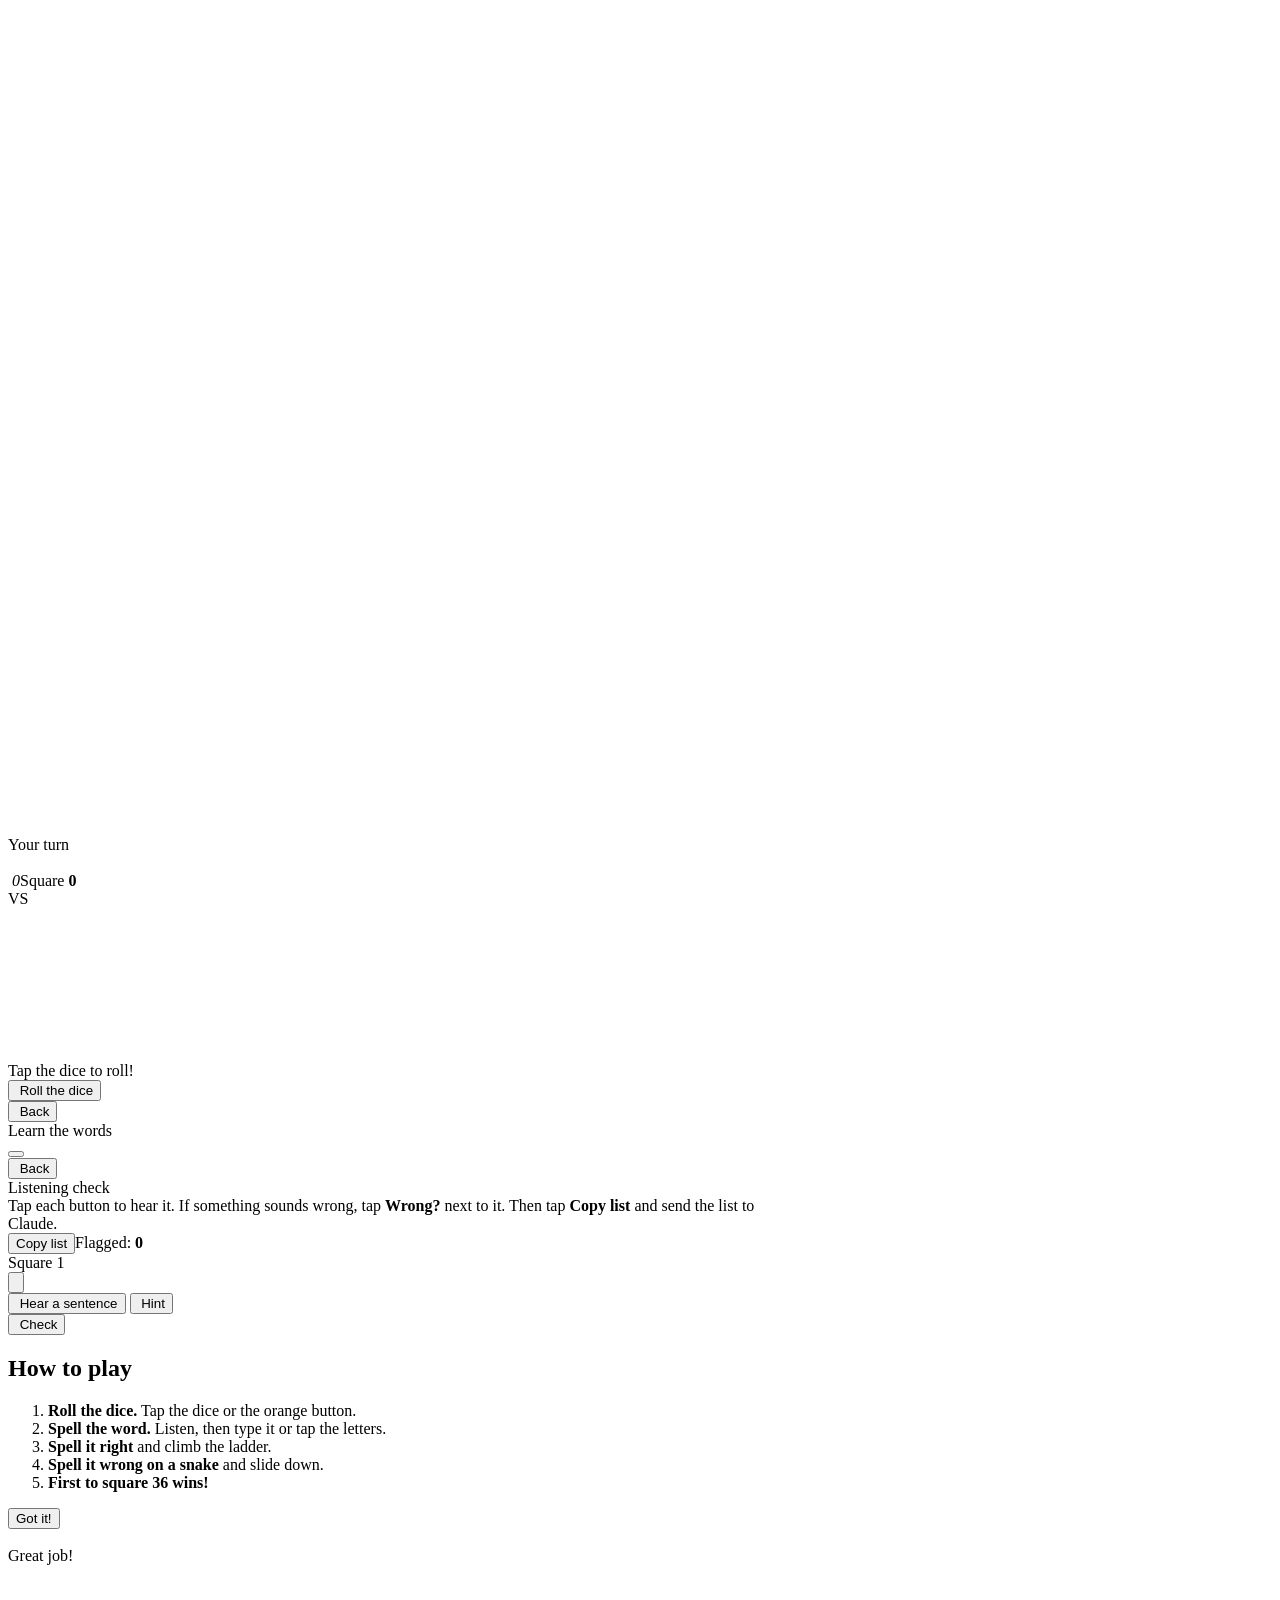
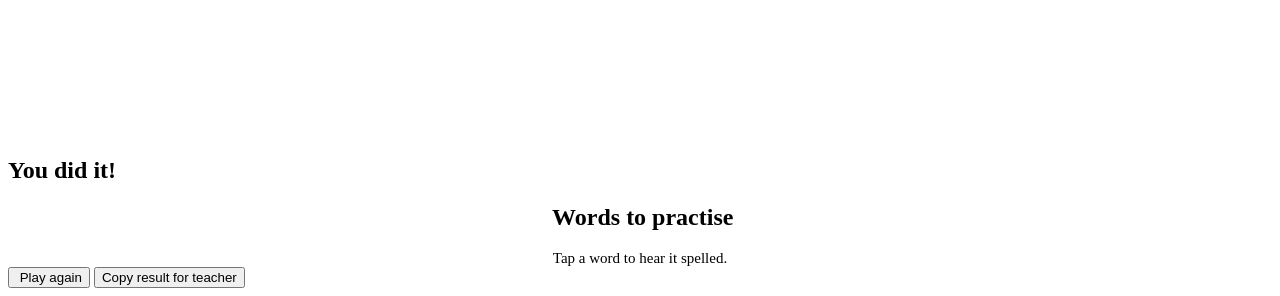
==== commit 78d3fb13: "Play column fits the screen: banner on the board, one dice card, How to play pop-up - Right column i" ====
--- a/src/template.html
+++ b/src/template.html
@@ -77,6 +77,7 @@
     <div class="logo"><img class="ico" data-i="die" alt=""><span>Snakes &amp; Ladders</span></div>
     <div class="right">
       <button class="switch" id="helpSwitch" role="switch" aria-checked="false"><span>Help</span><span class="track"></span></button>
+      <button class="iconbtn" id="howBtn" aria-label="How to play" style="font-size:26px;font-weight:700">?</button>
       <button class="iconbtn" id="muteBtn" aria-label="Sound on or off"></button>
       <button class="iconbtn" id="quitBtn" aria-label="Back to start"><img class="ico" data-i="home" alt=""></button>
     </div>
@@ -85,6 +86,7 @@
     <div class="boardwrap" id="boardwrap">
       <div class="bi" id="bi">
         <svg id="board" viewBox="0 0 600 600" xmlns="http://www.w3.org/2000/svg" role="img" aria-label="Snakes and ladders board"></svg>
+        <div class="banner" id="banner" aria-live="polite"></div>
       </div>
     </div>
     <div class="side">
@@ -106,14 +108,10 @@
         </div>
       </div>
       <div class="card dicebox" id="diceBox">
-        <div class="scene"><canvas id="dice3d" aria-label="Dice"></canvas></div>
-      </div>
-      <div class="msg" id="msg" aria-live="polite">Tap the dice to roll!</div>
-      <div class="rollwrap">
-        <button class="btn play block" id="rollBtn"><img class="ico" data-i="die" alt=""> Roll the dice</button>
-        <div class="legend">
-          <div><img class="ico" data-i="ladder" alt=""> Spell it right and climb the ladder.</div>
-          <div><img class="ico" data-i="snake" alt=""> Spell it wrong on a snake and slide down.</div>
+        <div class="scene" id="diceScene"><canvas id="dice3d" aria-label="Dice"></canvas></div>
+        <div class="rollcol">
+          <div class="status" id="status" aria-live="polite">Tap the dice to roll!</div>
+          <button class="btn play block pulse" id="rollBtn"><img class="ico" data-i="die" alt=""> Roll the dice</button>
         </div>
       </div>
     </div>
@@ -182,6 +180,21 @@
   </div>
 </div>
 
+<!-- ============ HOW TO PLAY ============ -->
+<div class="modal" id="howto" role="dialog" aria-modal="true" aria-label="How to play">
+  <div class="quiz how">
+    <h2>How to play</h2>
+    <ol class="howlist">
+      <li><img class="ico" data-i="die" alt=""><span><b>Roll the dice.</b> Tap the dice or the orange button.</span></li>
+      <li><img class="ico" data-i="pencil" alt=""><span><b>Spell the word.</b> Listen, then type it or tap the letters.</span></li>
+      <li><img class="ico" data-i="ladder" alt=""><span><b>Spell it right</b> and climb the ladder.</span></li>
+      <li><img class="ico" data-i="snake" alt=""><span><b>Spell it wrong on a snake</b> and slide down.</span></li>
+      <li><img class="ico" data-i="trophy" alt=""><span><b>First to square 36 wins!</b></span></li>
+    </ol>
+    <button class="btn play" id="howOk">Got it!</button>
+  </div>
+</div>
+
 <!-- ============ REWARD ============ -->
 <div id="cheer"><div class="reward"><div class="rays"></div><img class="mascot" id="cMascot" alt=""><br><div class="ribbon" id="cText">Great job!</div><div class="rstars" id="cStars"></div></div></div>
 <canvas id="confetti"></canvas>
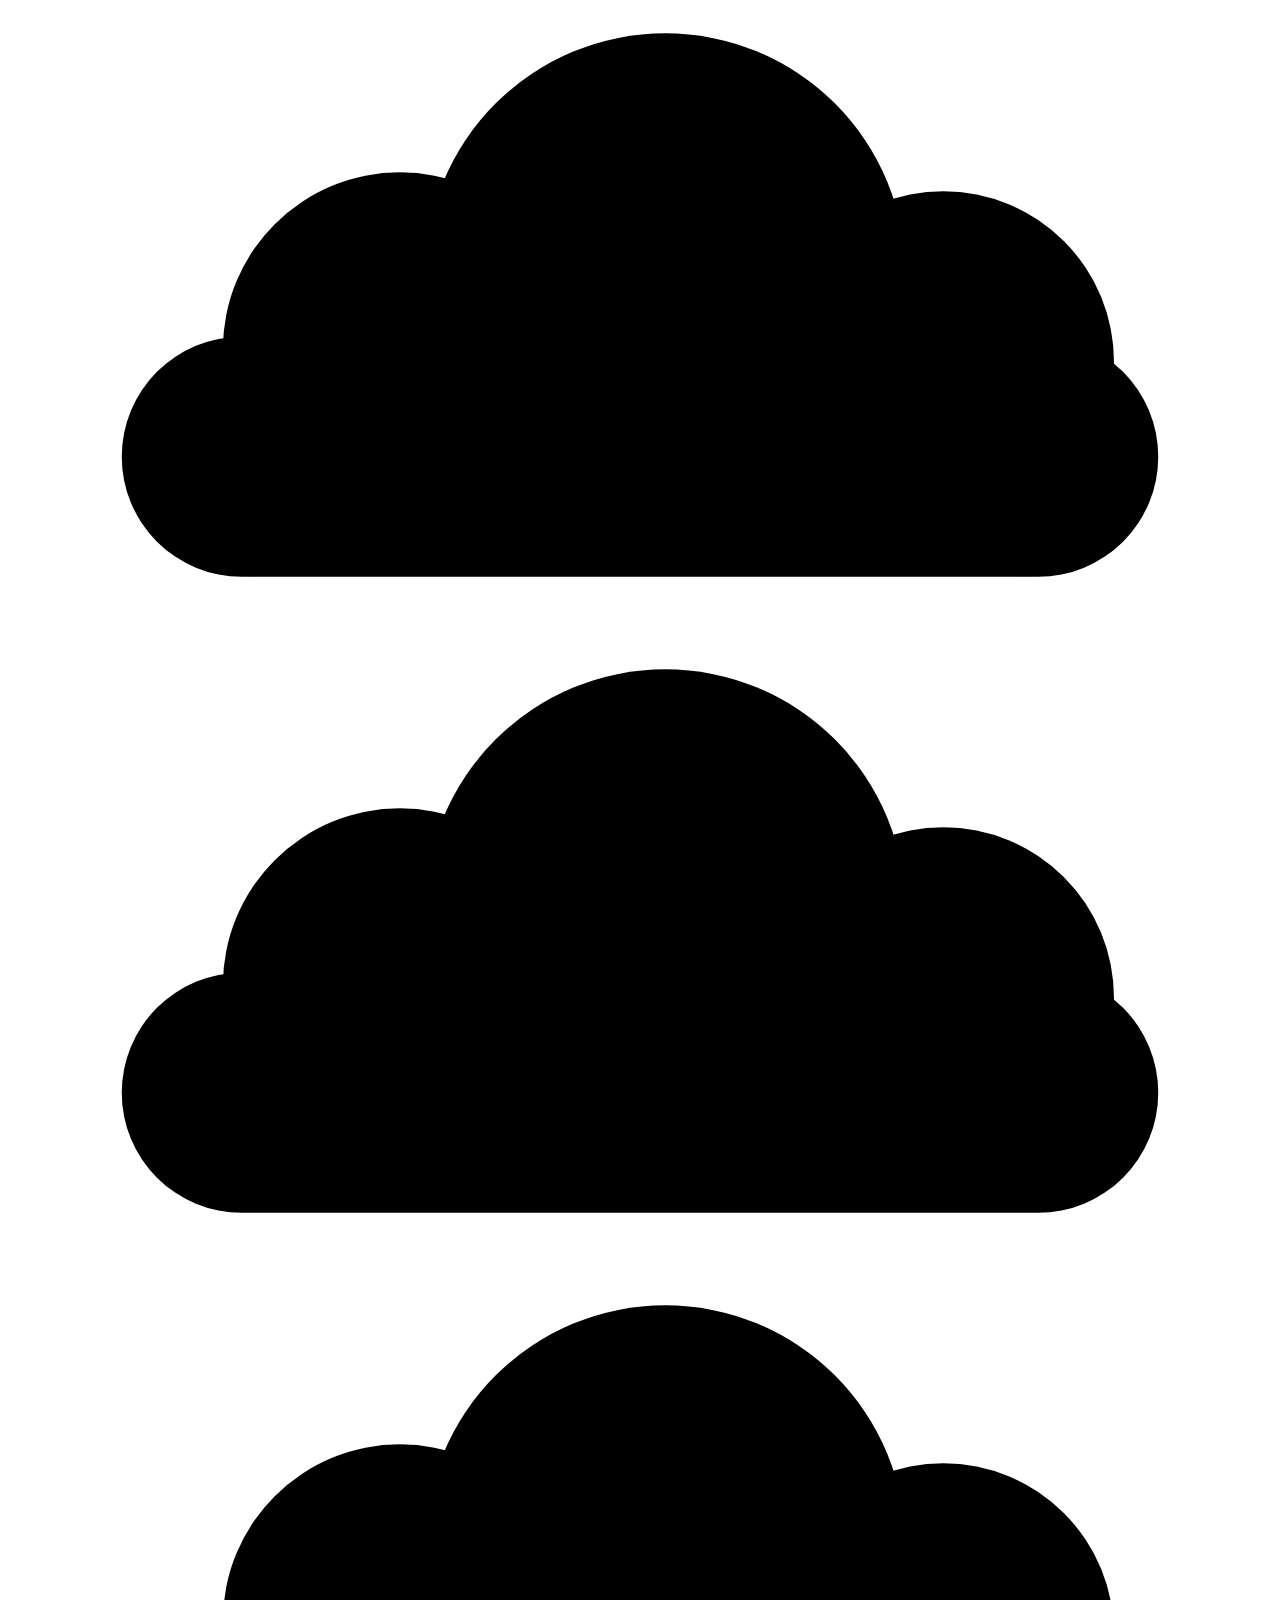
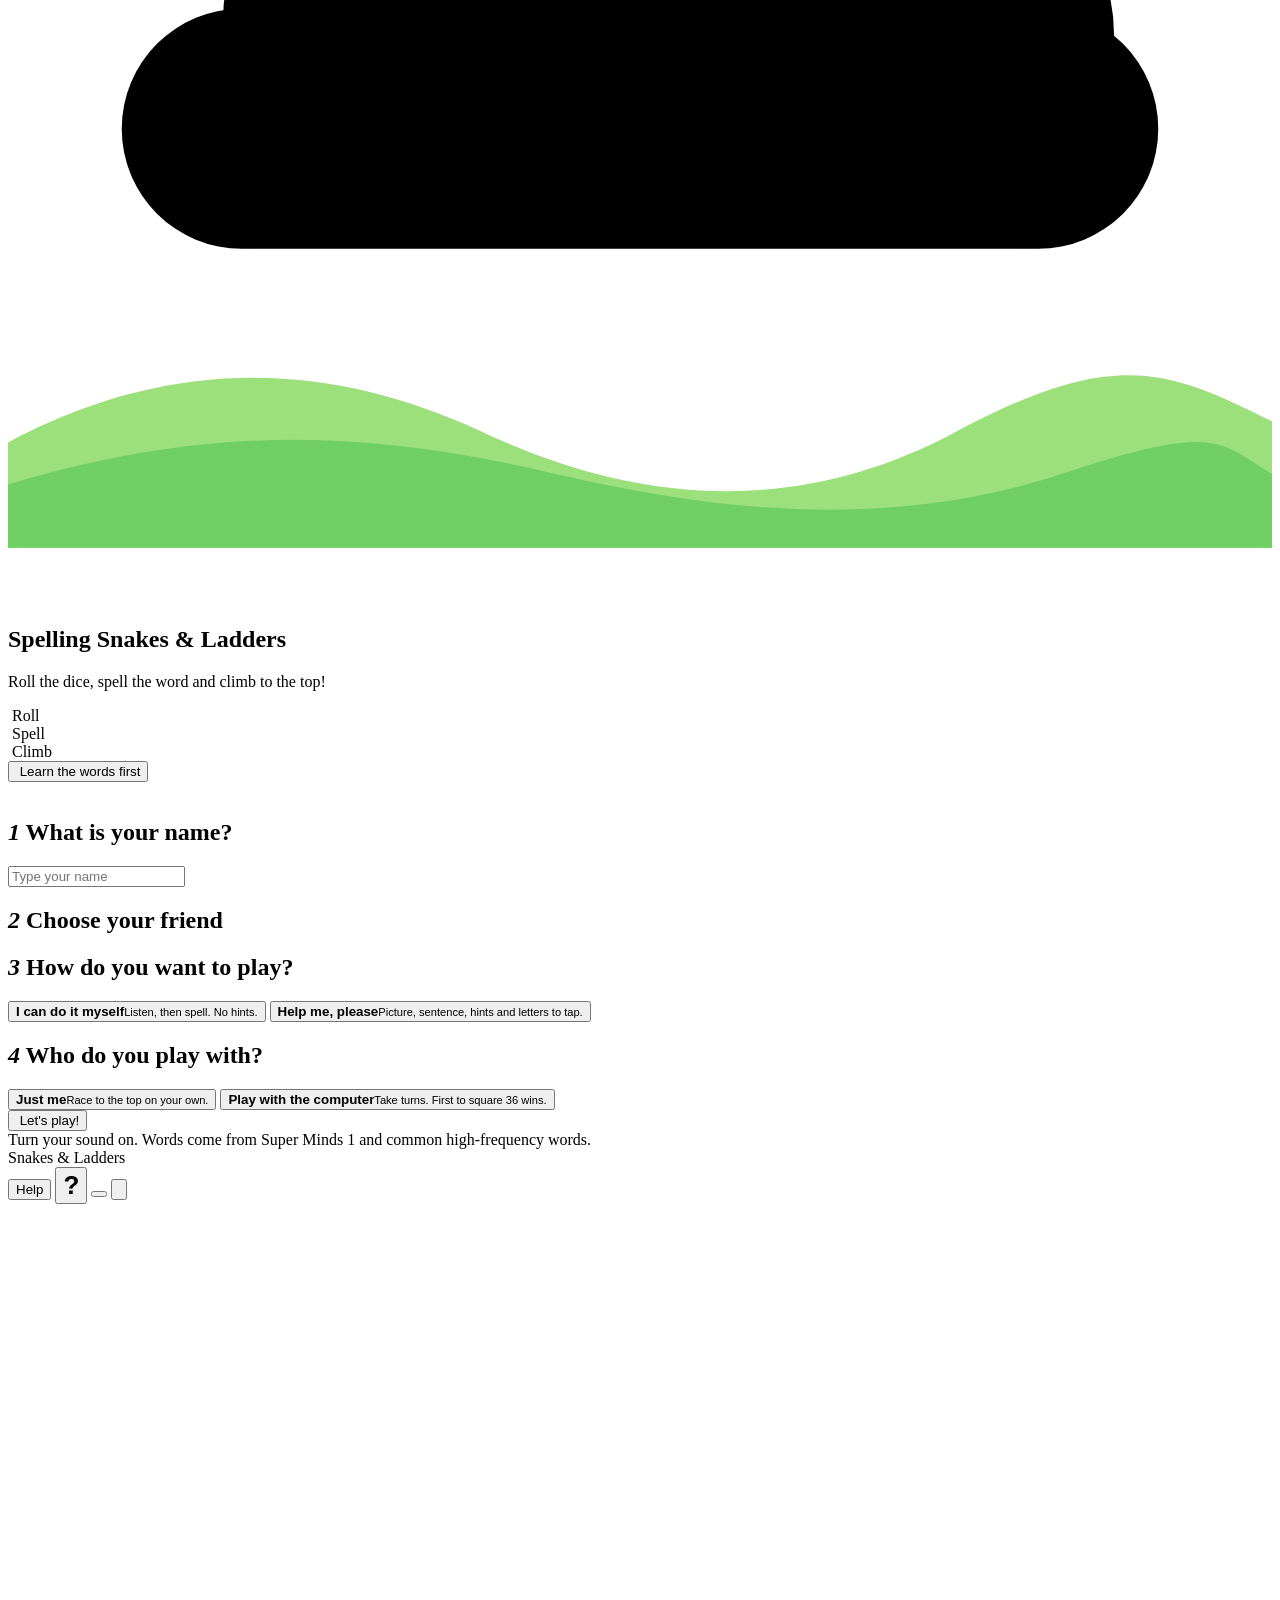
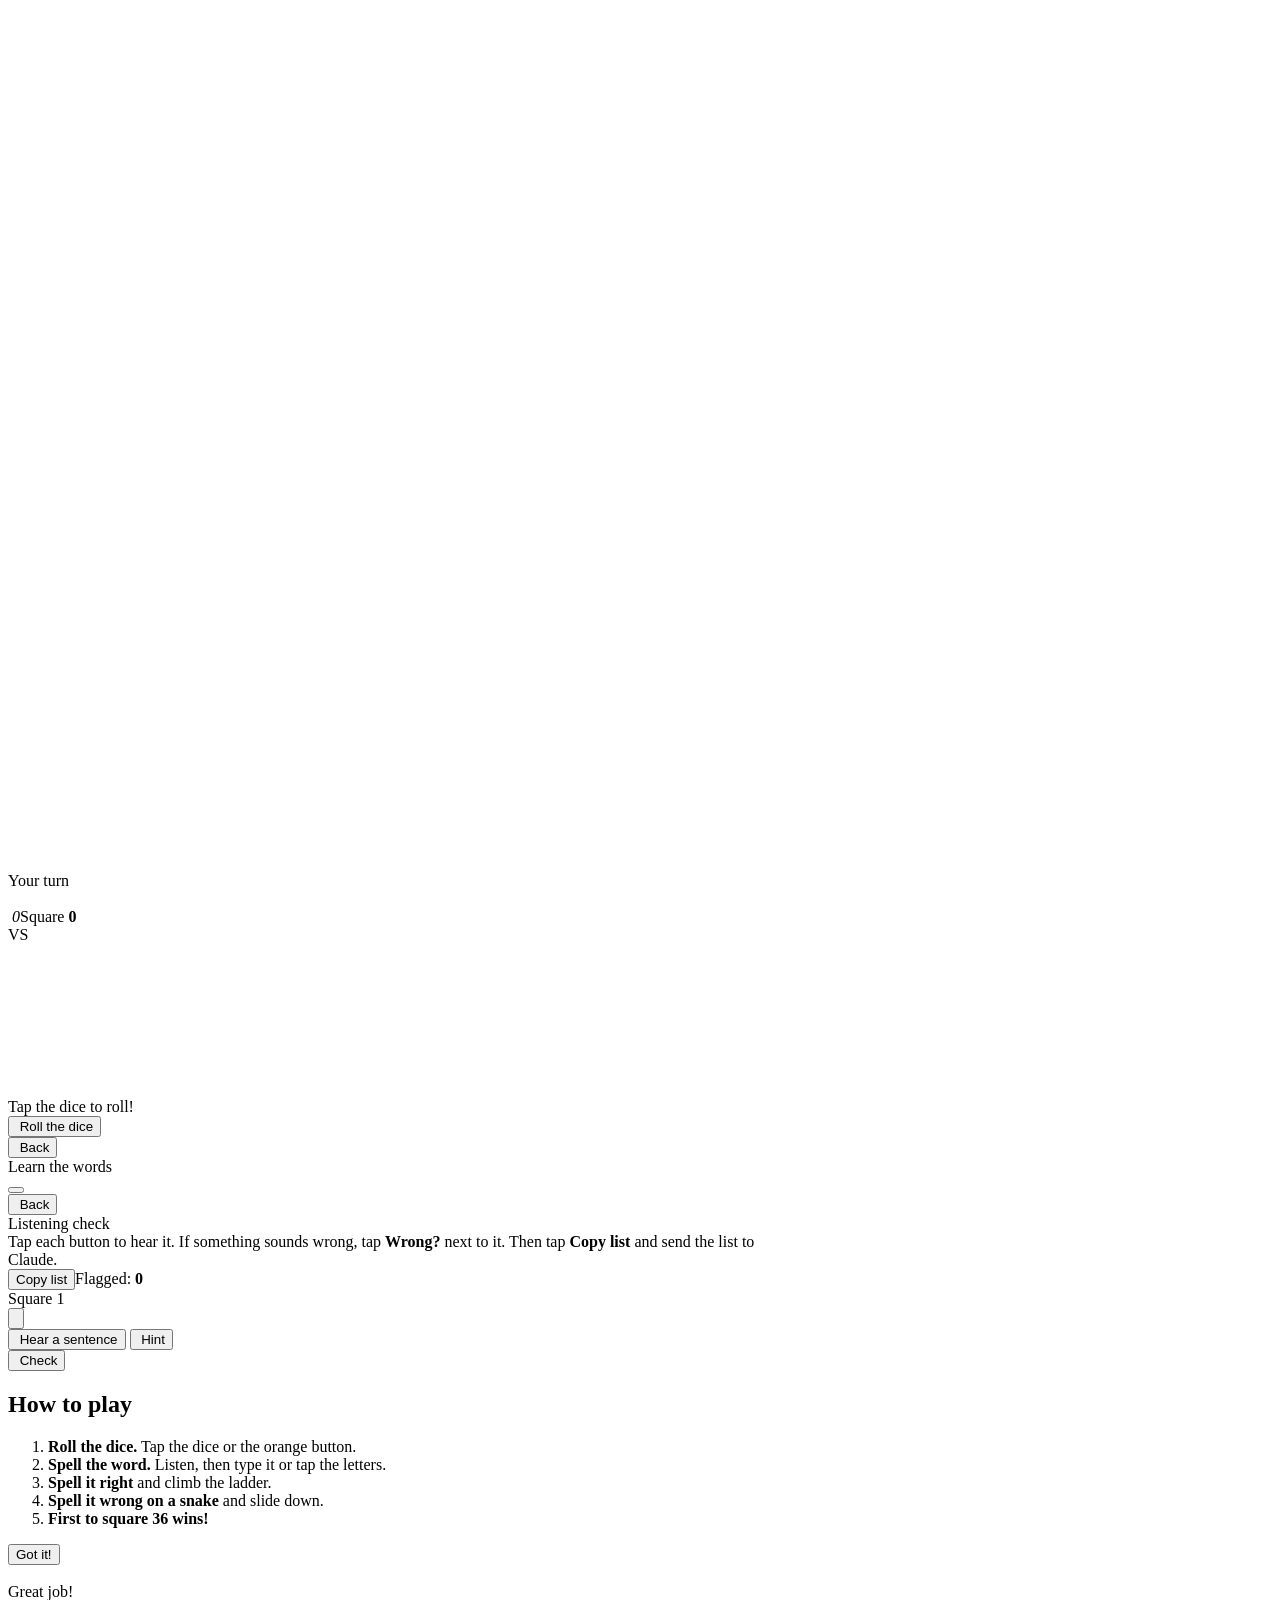
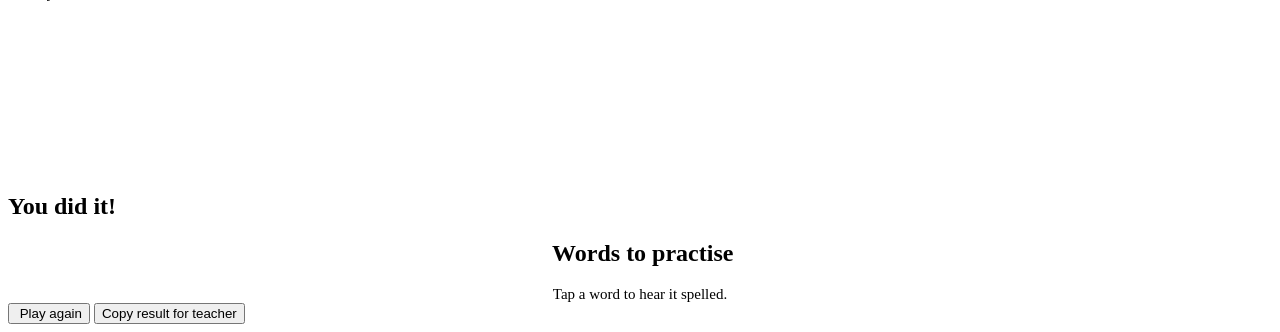
==== commit 6179742e: "Whole, centred pictures; correct pictures for toes, photo, kitchen, bathroom, bedroom; animated home" ====
--- a/src/template.html
+++ b/src/template.html
@@ -24,8 +24,21 @@
 <!-- ============ START ============ -->
 <section id="start" class="screen on">
   <div class="hero">
-    <div class="brandmark"><img class="ico" data-i="snake" alt=""><img class="ico" data-i="die" alt=""><img class="ico" data-i="ladder" alt=""></div>
-    <h1 class="title">Spelling <span>Snakes</span> &amp; <span>Ladders</span></h1>
+    <div class="hero-art" aria-hidden="true">
+      <div class="ha ground"></div>
+      <div class="ha rig">
+        <img class="lad" data-i="ladder" alt="">
+        <img class="climber" data-i="snake" alt="">
+      </div>
+      <div class="ha roller"><div class="hop"><img class="rolldie" data-i="die" alt=""></div></div>
+      <img class="ha spark s1" data-i="star" alt="">
+      <img class="ha spark s2" data-i="star" alt="">
+      <img class="ha spark s3" data-i="star" alt="">
+    </div>
+    <h1 class="title" aria-label="Spelling Snakes and Ladders">
+      <span class="t-top">Spelling</span>
+      <span class="t-main"><span class="t-snakes">Snakes</span> <span class="t-amp">&amp;</span> <span class="t-ladders">Ladders</span></span>
+    </h1>
     <p class="tag">Roll the dice, spell the word and climb to the top!</p>
     <div class="steps">
       <div><img class="ico" data-i="die" alt=""> Roll</div>
